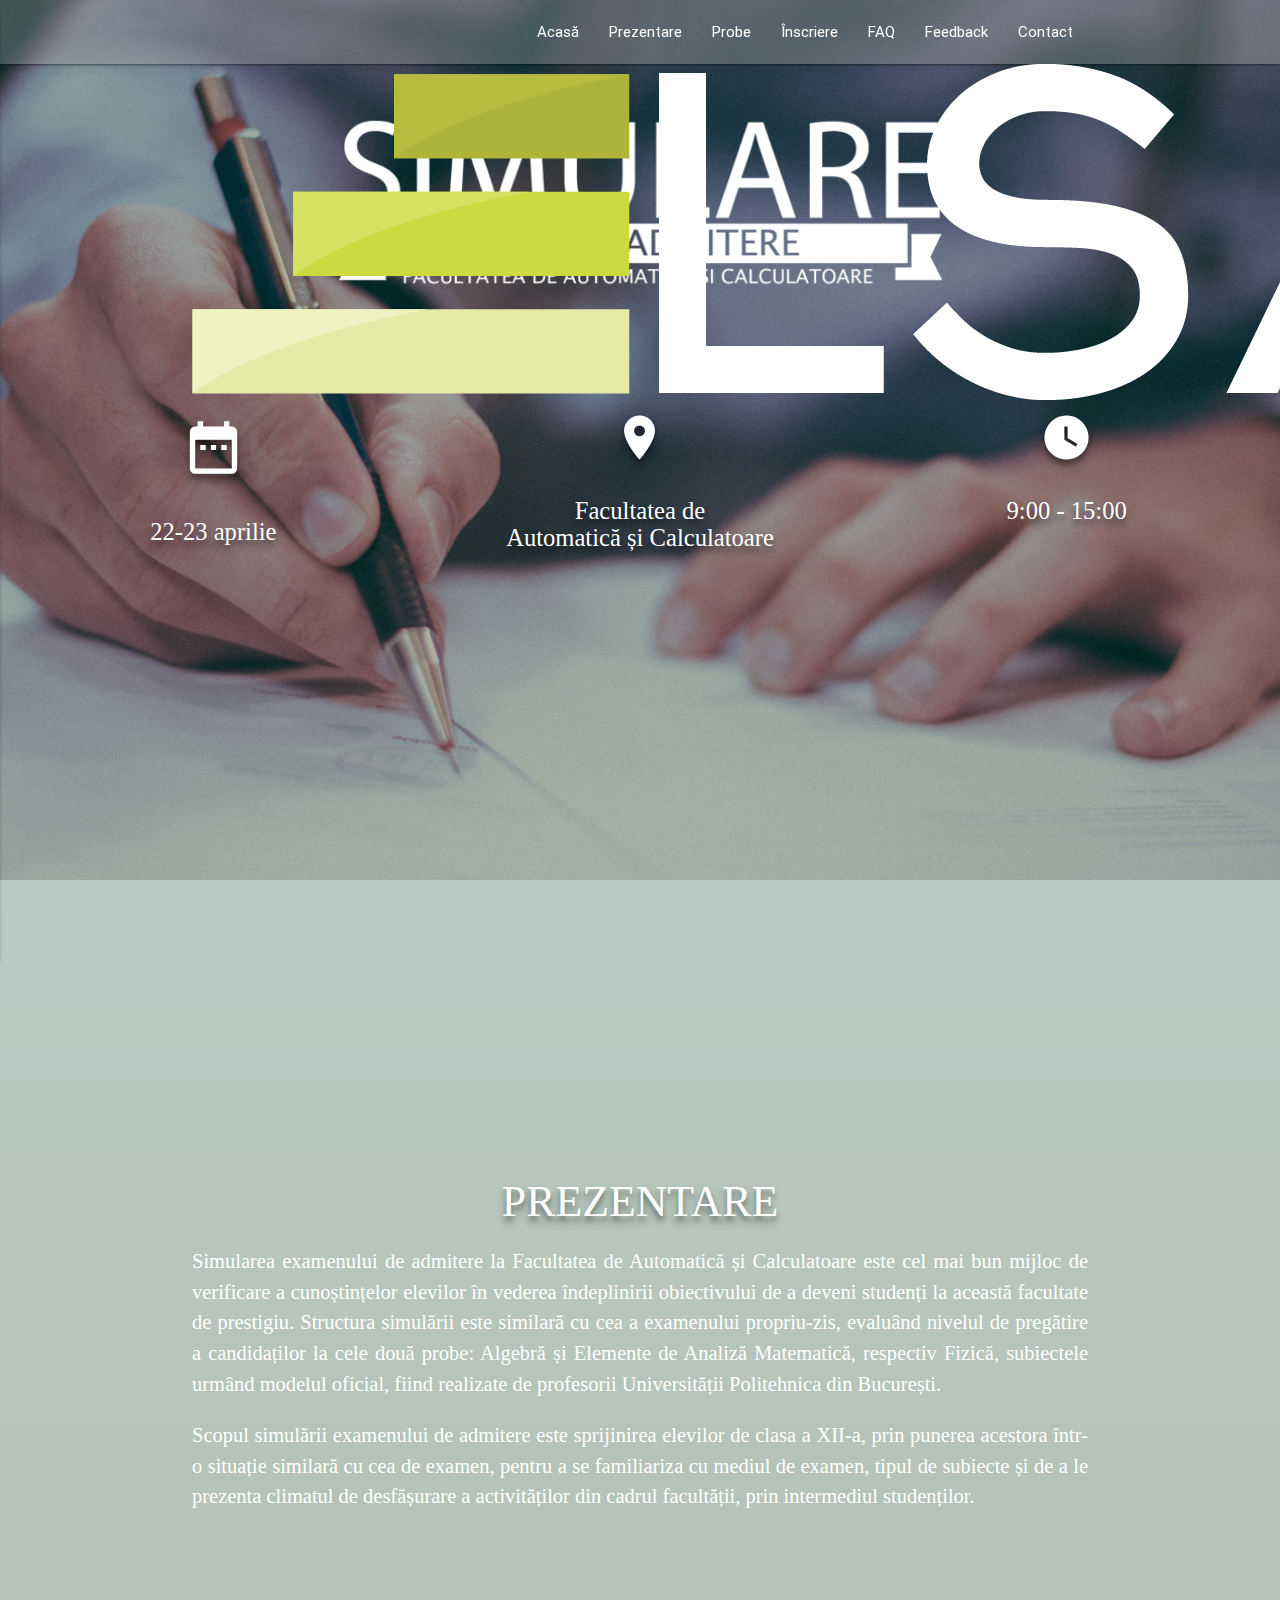
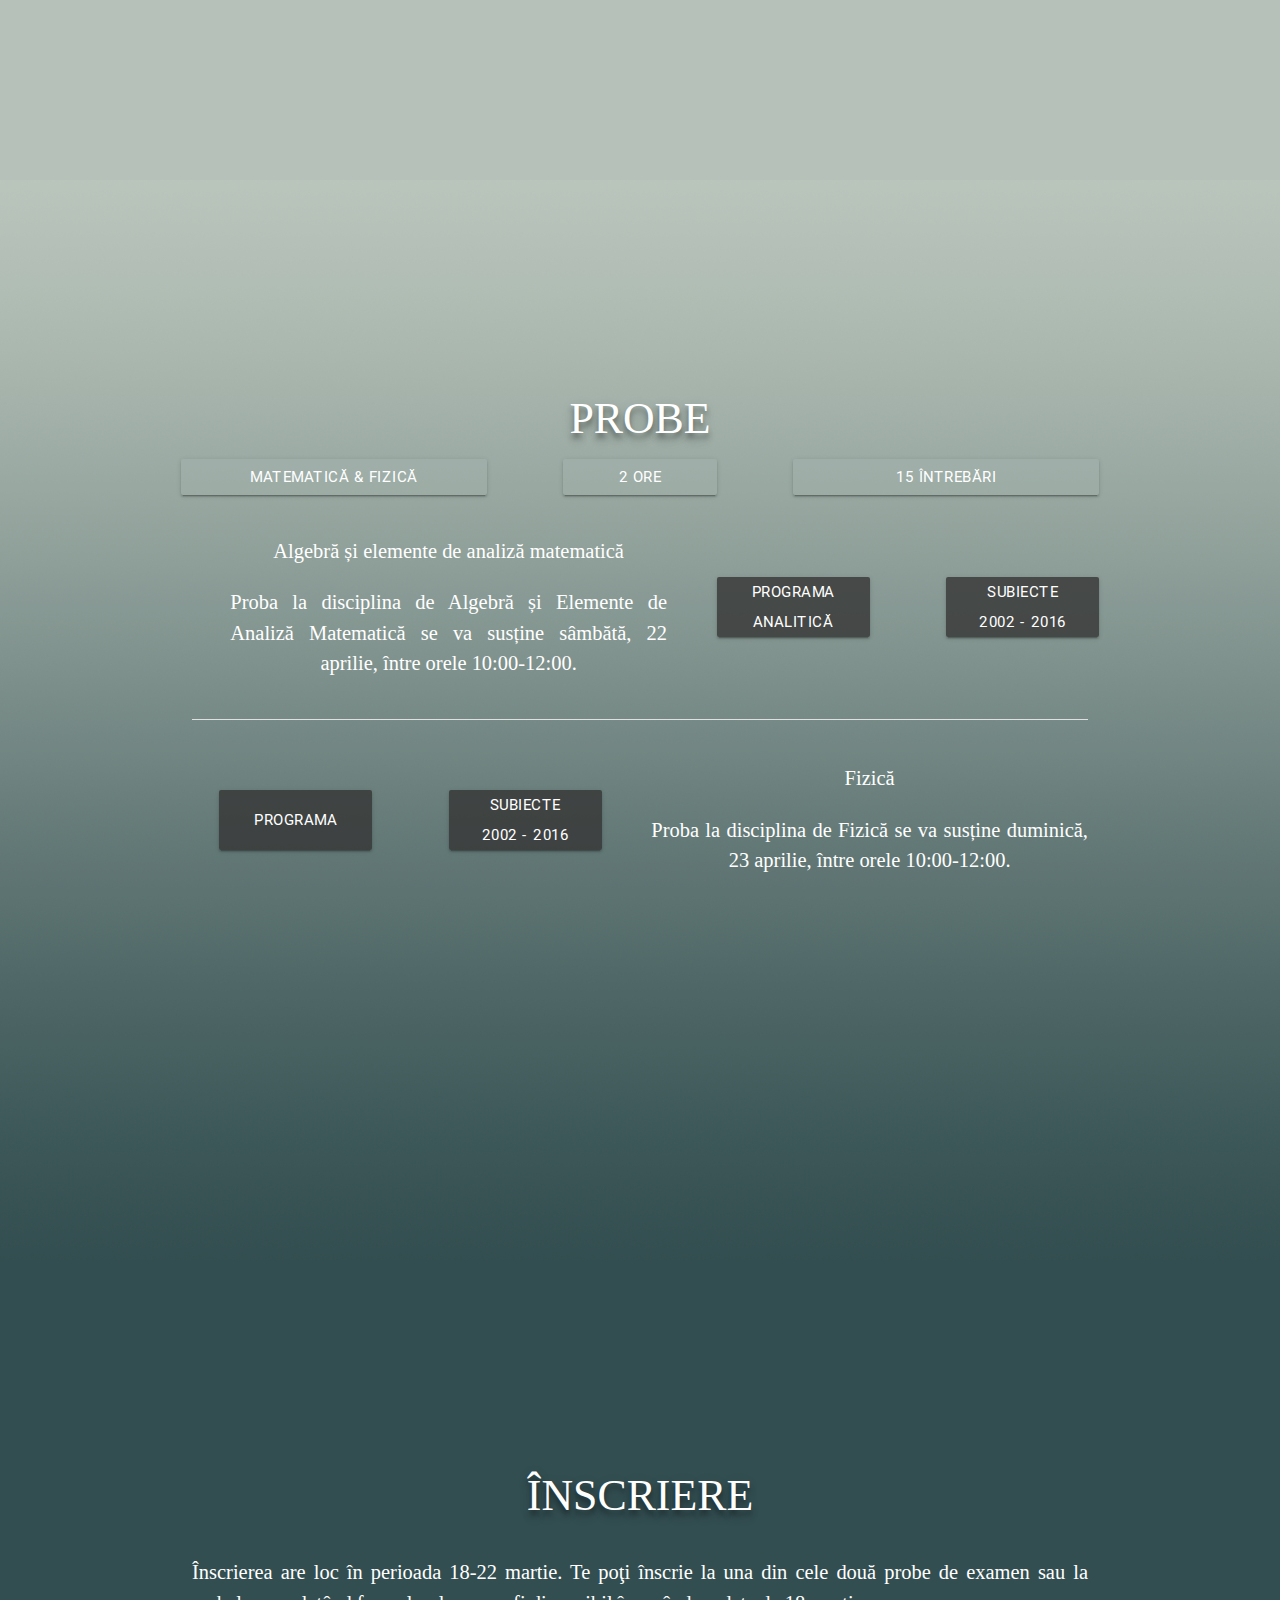
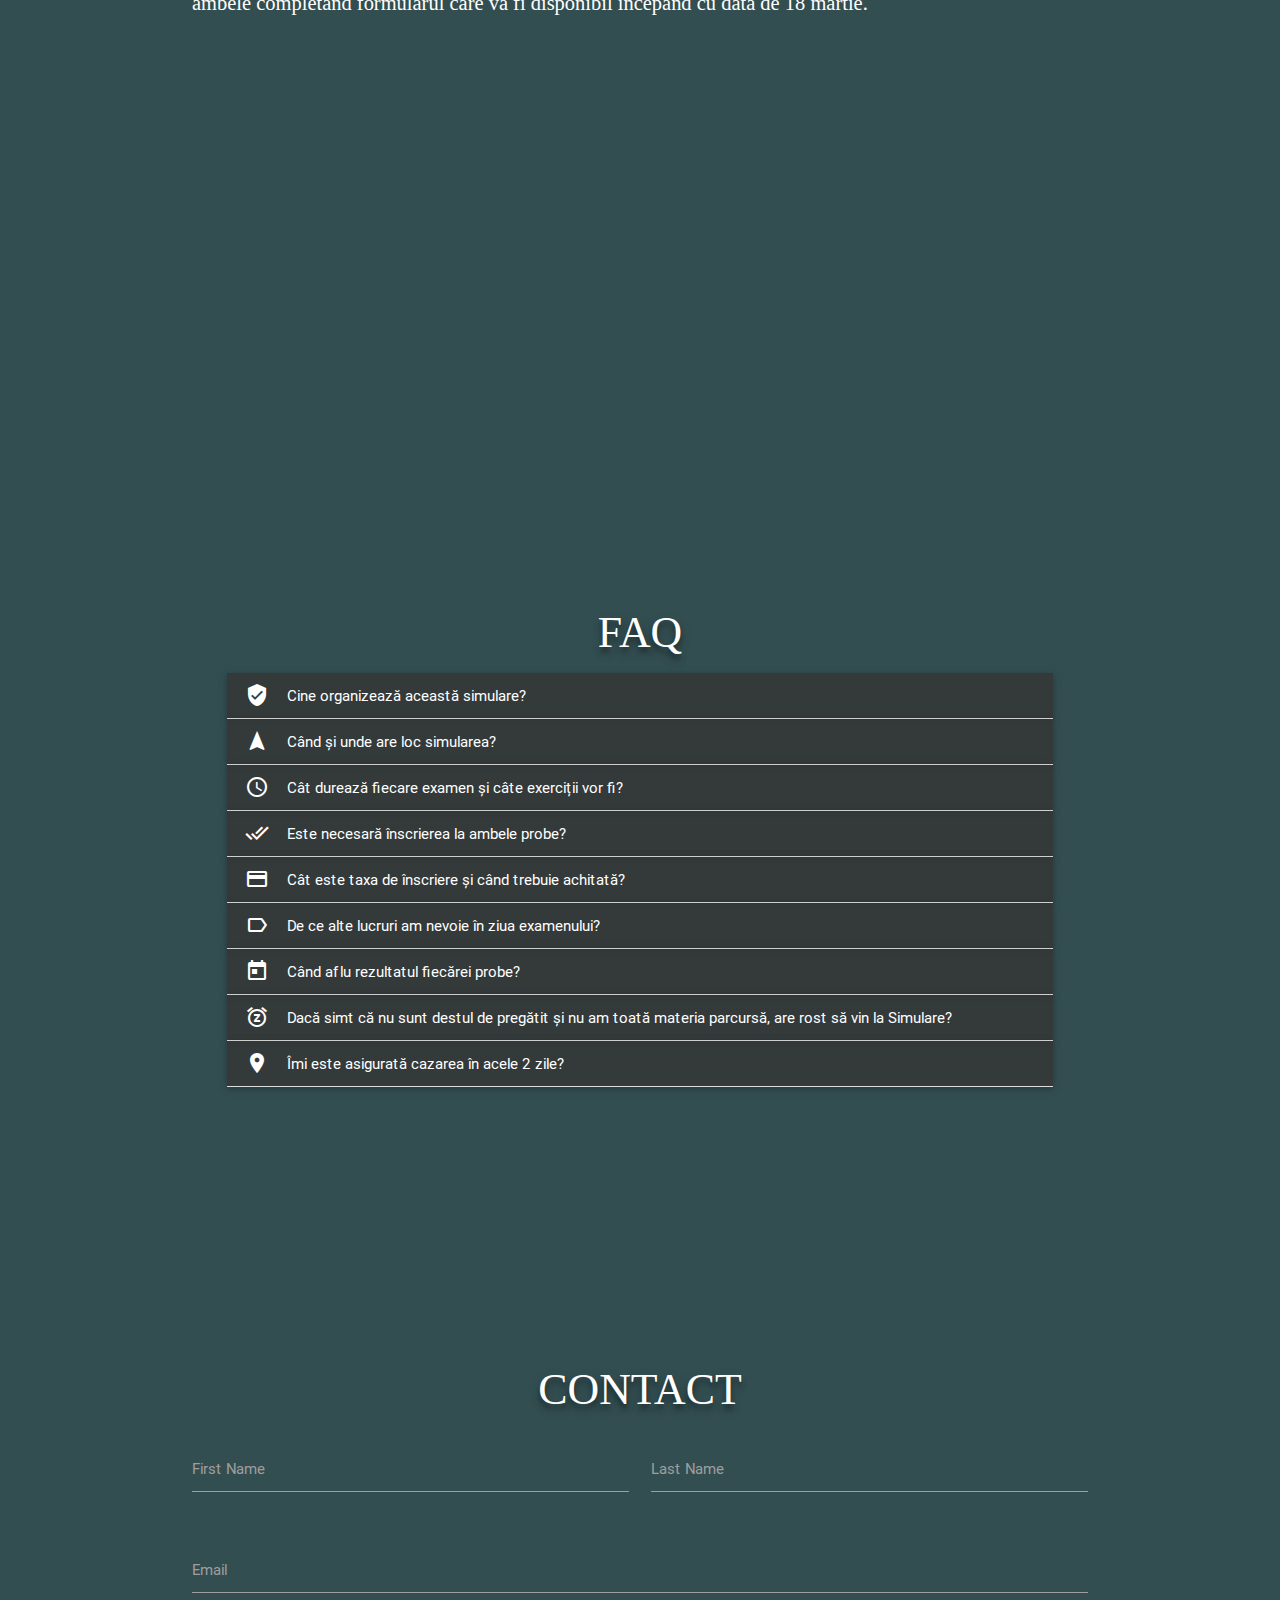
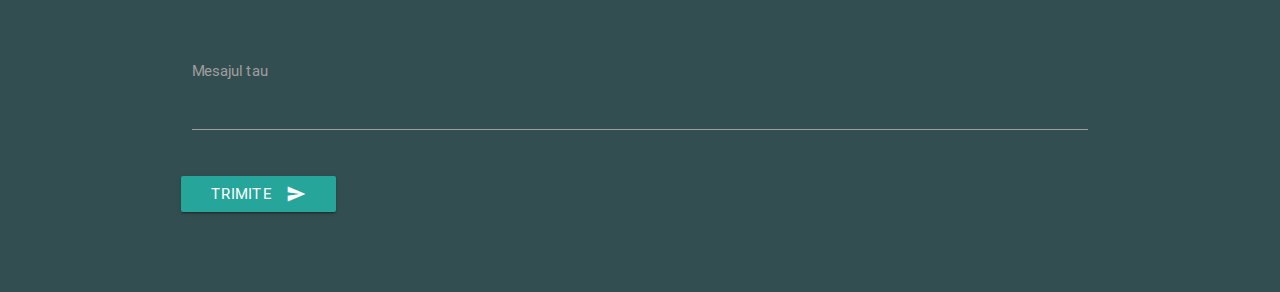
==== index.html @ 3db7c18b "intermediary commit" ====
<!DOCTYPE html>
<html lang="en">

<head>
    <meta http-equiv="Content-Type" content="text/html; charset=UTF-8" />
    <meta name="viewport" content="width=device-width, initial-scale=1, maximum-scale=1.0" />
    <title>Starter Template - Materialize</title>

    <!-- CSS  -->
    <link href="https://fonts.googleapis.com/icon?family=Material+Icons" rel="stylesheet">
    <link href="css/materialize.css" type="text/css" rel="stylesheet" media="screen,projection" />
    <link href="css/style.css" type="text/css" rel="stylesheet" media="screen,projection" />
</head>

<body>
    <nav id="nav" class="transparent-grey row" role="navigation" style="position: fixed; z-index: 10000">
        <div class="nav-wrapper container">
            <div class="hide-on-small-only"><a id="logo-container" href="#acasa" class="brand-logo"><img src="images/LogoLSAC.png" class="logo-lsac-top"></a></div>
            <div class="left-align hide-on-med-and-up"><a id="logo-container2" href="#acasa" class="brand-logo col offset-s3"><img src="images/LogoLSAC.png" class="logo-lsac-top"></a></div>
            <ul class="right hide-on-med-and-down">
                <li><a href="#acasa">Acasă</a></li>
                <li><a href="#prezentare">Prezentare</a></li>
                <li><a href="#probe">Probe</a></li>
                <li><a href="#inscriere">Înscriere</a></li>
                <li><a href="#faq">FAQ</a></li>
                <li><a href="#feedback">Feedback</a></li>
                <li><a href="#contact">Contact</a></li>
            </ul>

            <ul id="nav-mobile" class="side-nav flow-text">
                <li><a href="#acasa">Acasă</a></li>
                <li><a href="#inscriere">Înscriere</a></li>
                <li><a href="#probe">Probe</a></li>
                <li><a href="#faq">FAQ</a></li>
                <li><a href="#feedback">Feedback</a></li>
                <li><a href="#contact">Contact</a></li>
            </ul>
            <a href="#" data-activates="nav-mobile" class="button-collapse"><i class="material-icons">menu</i></a>
        </div>
    </nav>

    <section class="center full-page top-banner" id="acasa">
        <br>
        <br>
        <div class="row">
            <img class="col s12 offset-m1 m10 offset-l2 l8 responsive-img" src="images/log.png">
        </div>

        <div class="row text-shadow">
            <div class="col s12 m4 l4">
                <div class="icon-block">
                    <h1 class="center white-text"><i class="material-icons">date_range</i></h2>
                    <h5 class="center white-text">22-23 aprilie</h5>
                </div>
            </div>
            <a href="https://www.google.ro/maps/place/Facultatea+de+Automatic%C4%83+%C8%99i+Calculatoare/@44.4357327,26.0455634,17z/data=!3m1!4b1!4m5!3m4!1s0x40b201ebafcdf7a3:0xeafb513bd76c5277!8m2!3d44.4357327!4d26.0477521?hl=ro">
                <div class="col s12 m4 l4">
                    <div class="icon-block">
                        <h2 class="center white-text"><i class="material-icons">location_on</i></h2>
                        <h5 class="center white-text">Facultatea de <br>Automatică și Calculatoare</h5>
                    </div>
                </div>
            </a>

            <div class="col s12 m4 l4">
                <div class="icon-block">
                    <h2 class="center white-text"><i class="material-icons">watch_later</i></h2>
                    <h5 class="center white-text">9:00 - 15:00</h5>
                </div>
            </div>
        </div>
    </section>

    <section class="section background-descriere full-page valign-wrapper">
        <div class="container valign-wrapper" id="prezentare">

        </div>
    </section>

    <div class="background-gradient">
        <section class="container full-page valign-wrapper" id="probe">

        </section>

        <section class="container full-page valign-wrapper" id="inscriere">

        </section>

        <section class="container full-page valign-wrapper row" id="faq">

        </section>

        <section class="container" id="feedback">

        </section>

        <section class="container" id="contact">

        </section>
    </div>


    <!--<footer class="page-footer orange">
        <div class="container">
            <div class="row">
                <div class="col l6 s12">
                    <h5 class="white-text">Company Bio</h5>
                    <p class="grey-text text-lighten-4">We are a team of college students working on this project like it's our full time job. Any amount would help support and continue development on this project and is greatly appreciated.</p>
                </div>
                <div class="col l3 s12">
                    <h5 class="white-text">Settings</h5>
                    <ul>
                        <li><a class="white-text" href="#!">Link 1</a></li>
                        <li><a class="white-text" href="#!">Link 2</a></li>
                        <li><a class="white-text" href="#!">Link 3</a></li>
                        <li><a class="white-text" href="#!">Link 4</a></li>
                    </ul>
                </div>
                <div class="col l3 s12">
                    <h5 class="white-text">Connect</h5>
                    <ul>
                        <li><a class="white-text" href="#!">Link 1</a></li>
                        <li><a class="white-text" href="#!">Link 2</a></li>
                        <li><a class="white-text" href="#!">Link 3</a></li>
                        <li><a class="white-text" href="#!">Link 4</a></li>
                    </ul>
                </div>
            </div>
        </div>
        <div class="footer-copyright">
            <div class="container">
                Made by <a class="orange-text text-lighten-3" href="http://materializecss.com">Materialize</a>
            </div>
        </div>
    </footer>-->


        <!--  Scripts-->
        <script src="https://code.jquery.com/jquery-2.1.1.min.js"></script>
        <script src="js/materialize.js"></script>
        <script src="js/init.js"></script>

</body>
</html>
---- css/style.css ----
/* Custom Stylesheet */
/**
 * Use this file to override Materialize files so you can update
 * the core Materialize files in the future
 *
 * Made By MaterializeCSS.com
 */

.background-descriere {
    background: url(../images/bg-deschis.png) 50% 100% repeat-x, url(../images/bg-deschis-top.png) 50% repeat;
    margin-top:-20px;
}

.background-gradient {
    background: url(../images/bg-gradient.png) repeat-x, url(../images/bg-inchis.png) repeat;
}


.icon-block {
  padding: 0 15px;
}
.icon-block .material-icons {
	font-size: inherit;
}
.top-banner {
    background:url('../images/background.png') 50% 50%;
    background-size: cover;
    font-family: Raleway;
}
.transparent-grey {
    background-color: rgba(160, 160, 160, 0.4);
}
.transparent-grey a {

}
.transparent-grey a img {
    content: url('../images/LogoLSAC - alb.png')
}


.white-black-text {
    background-color: rgba(52,52,52,0.8);
    color: #FFFFFF;
}
.white-black-text a{
    color: #FFFFFF;
}
.white-black-text a img {
    content: url('../images/LogoLSAC - alb.png')
}

.logo-lsac-top {
    height: 35px;
    margin-top:2vh;
    width:auto;
}

.raleway-text {
    text-align: justify;
    font-family: Raleway;
}

.text-normal {
    font-size: 16px;
}

.text-shadow {
    text-shadow: 0 8px 10px rgba(0, 0, 0, 0.14), 0 3px 14px rgba(0, 0, 0, 0.12), 0 5px 5px rgba(0, 0, 0, 0.3);
}

.probe {
    background-color: rgba(175, 188, 182, 0.22);
}

.probe:hover {
    background-color: rgba(175, 188, 182, 0.22);
}

.full-page {
    min-height: 100vh;
}

.center-justified {
    text-align: justify;
    -moz-text-align-last: center;
    text-align-last: center;
}

.title {
    text-align:center !important;
    margin-top: 50px;
}

.side-nav {
    color:black !important;
    padding-top:20px;
}
.side-nav a{
    color:black !important;
    margin-left:20px;
}

#nav {
    transition:all .2s;
}
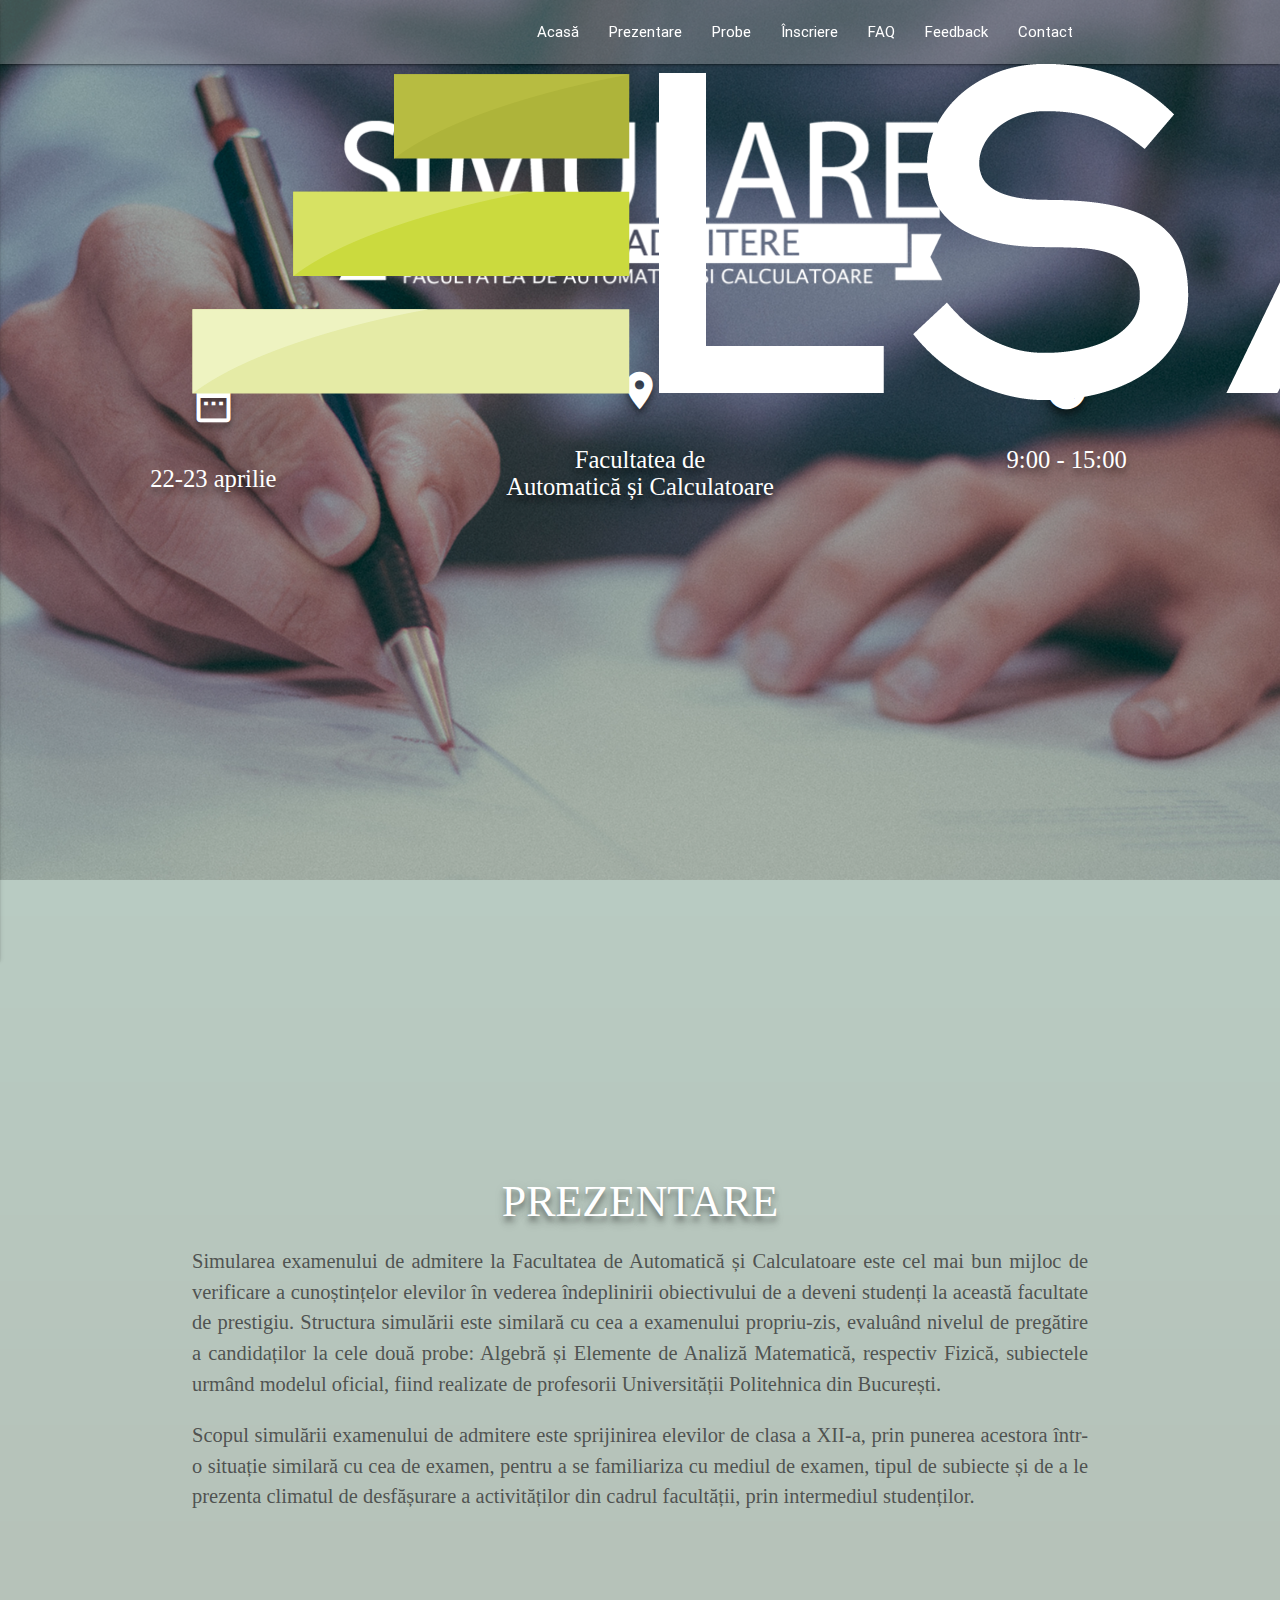
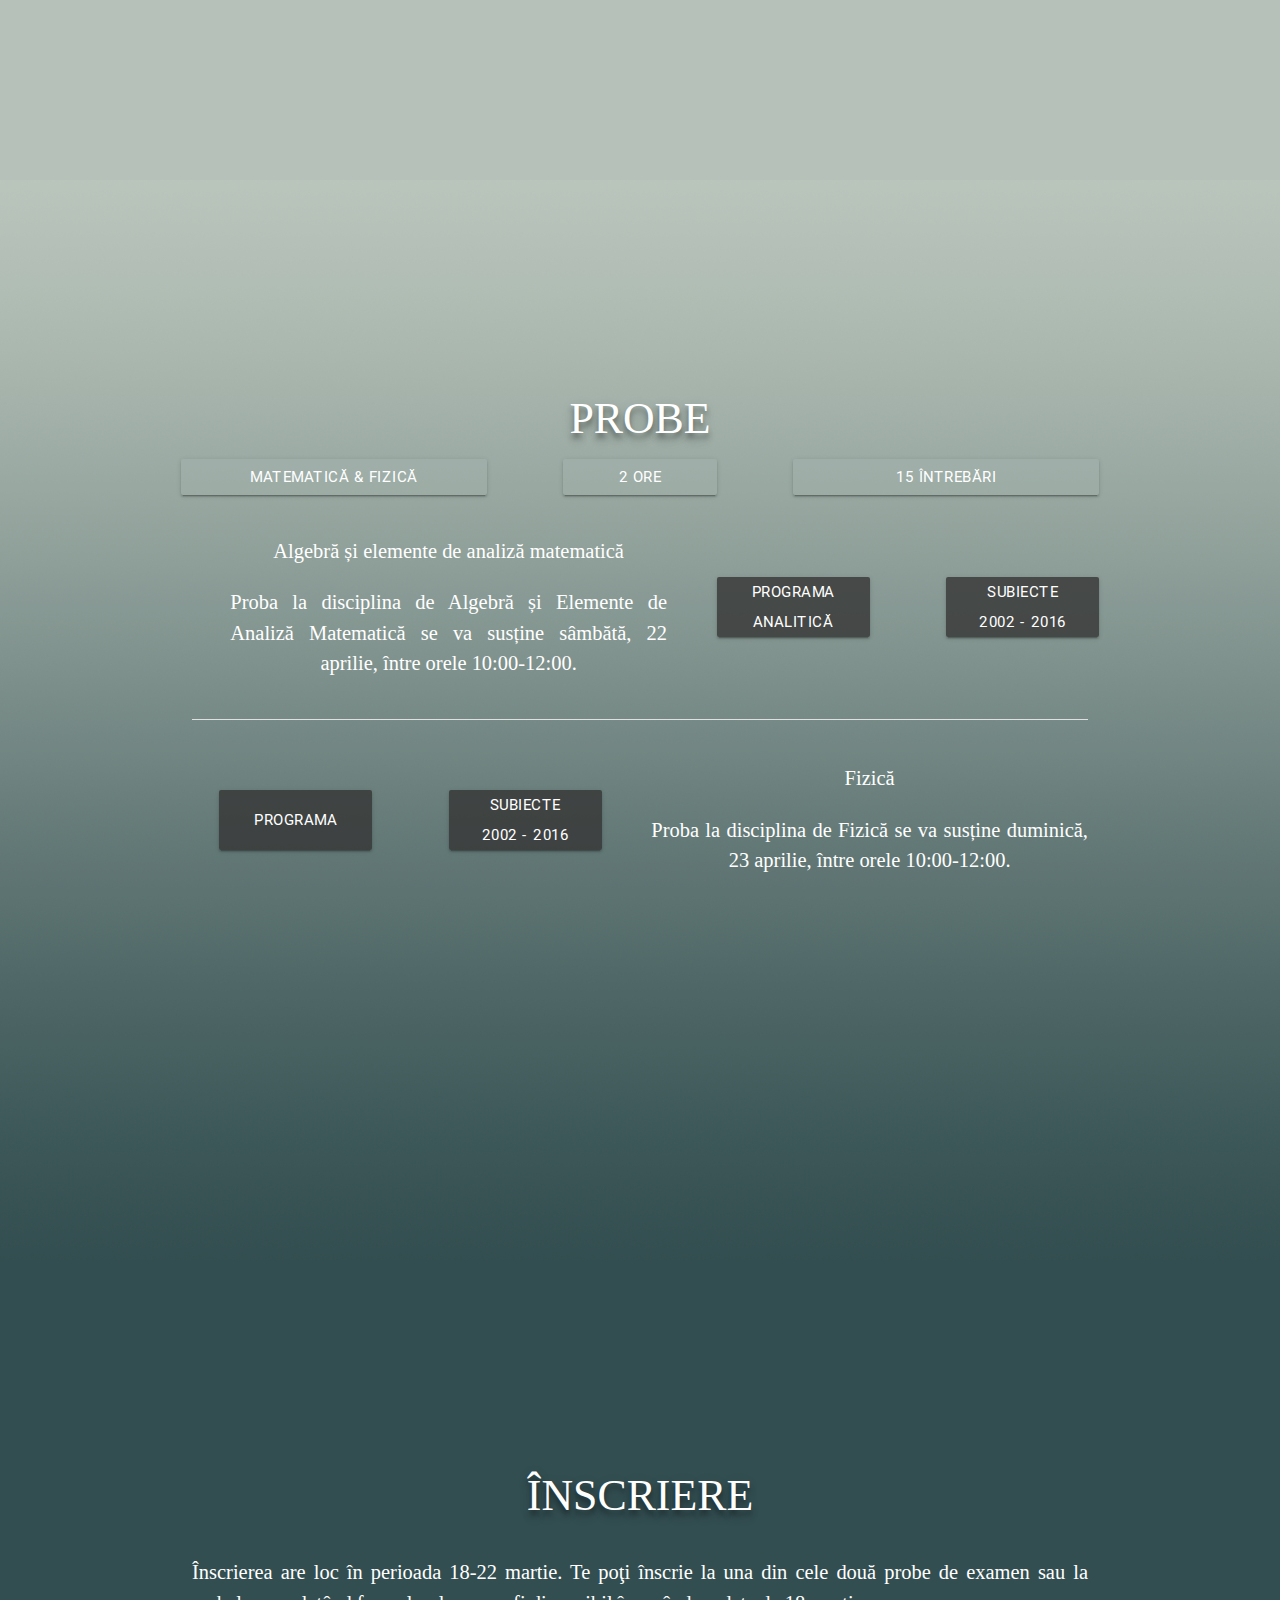
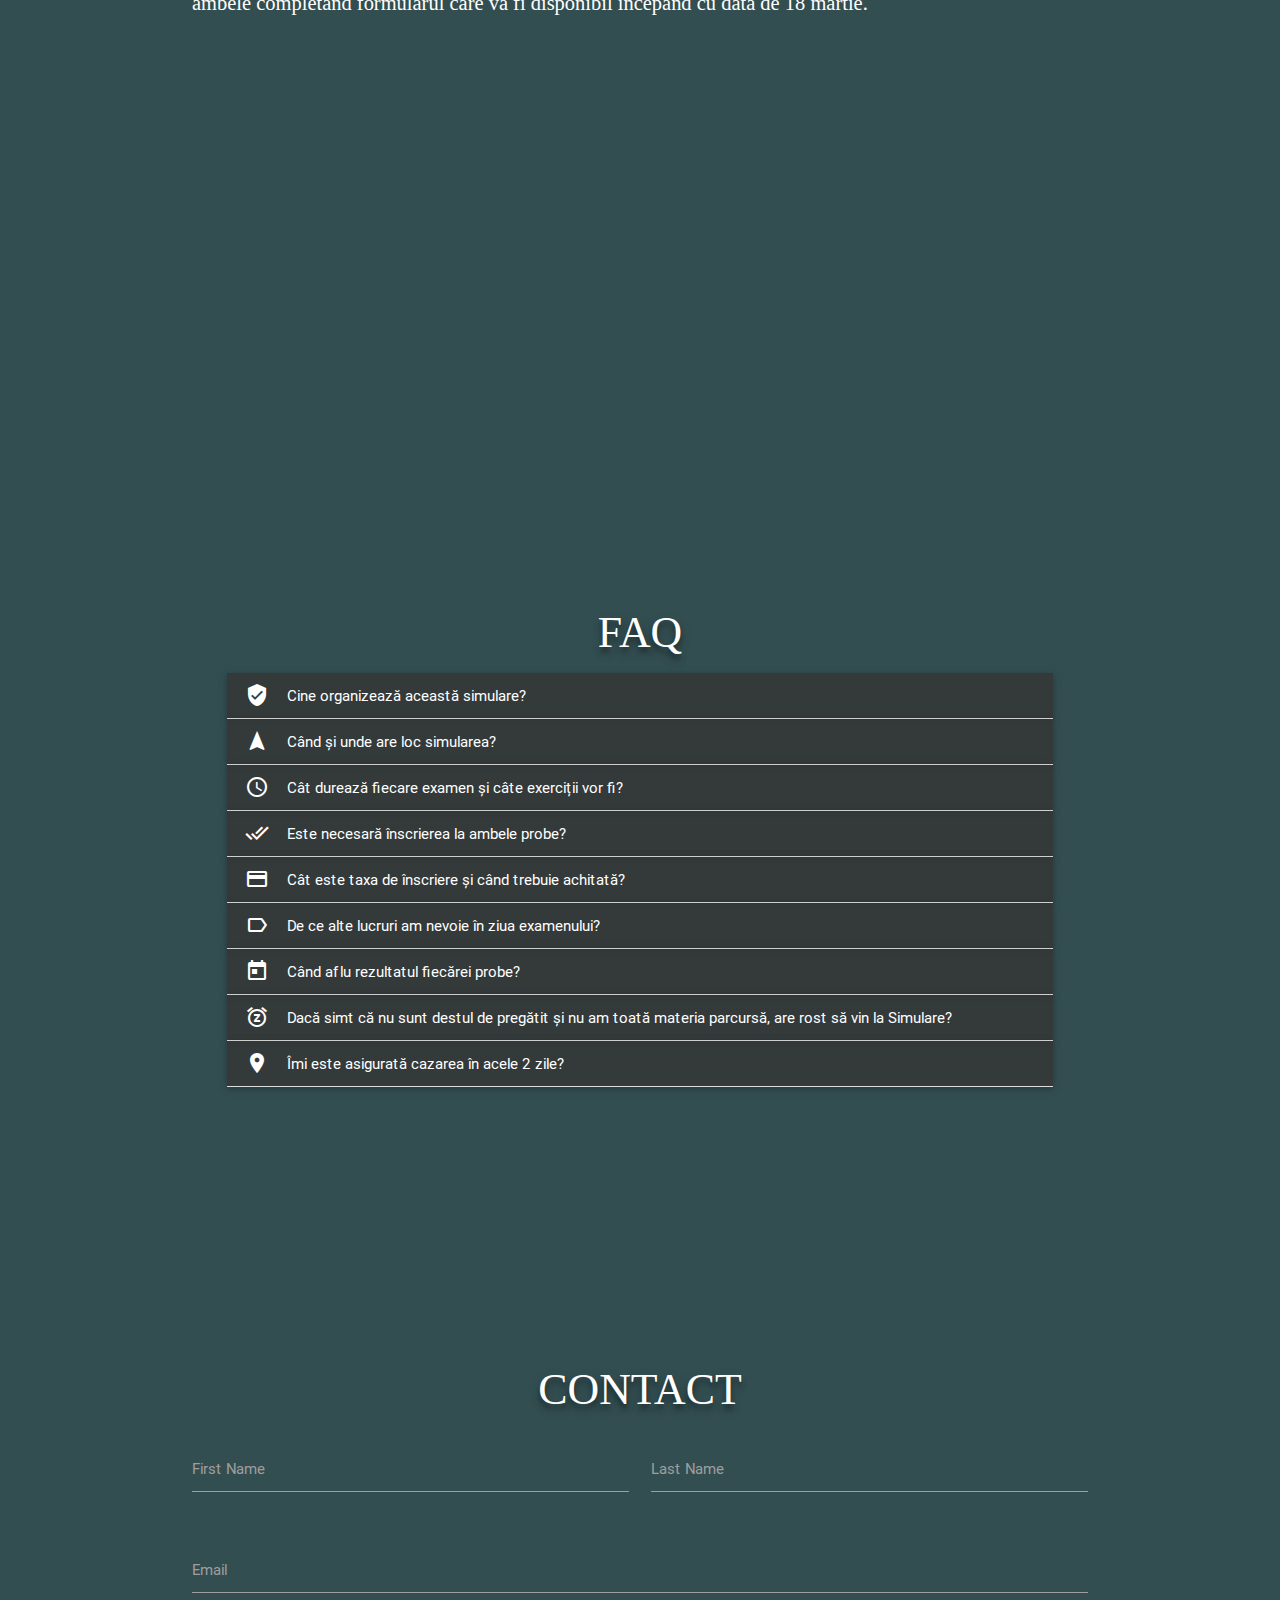
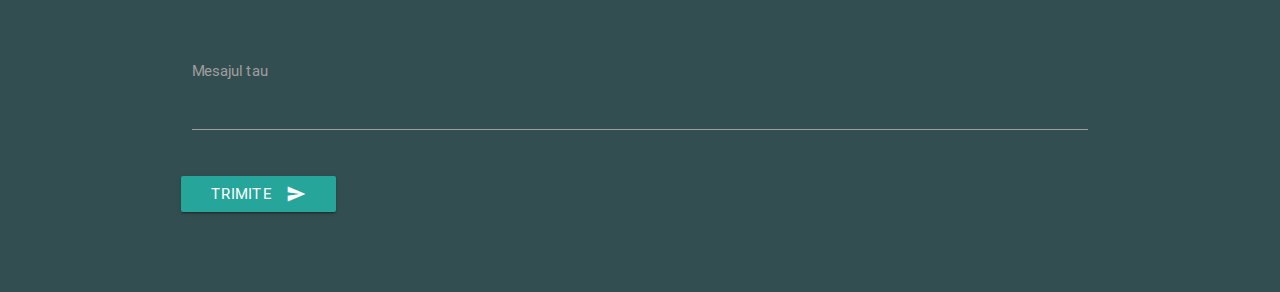
==== commit 280fce98: "hide long presentation text" ====
--- a/index.html
+++ b/index.html
@@ -29,8 +29,9 @@
 
             <ul id="nav-mobile" class="side-nav flow-text">
                 <li><a href="#acasa">Acasă</a></li>
+                <li><a href="#prezentare">Prezentare</a></li>
+                <li><a href="#probe">Probe</a></li>
                 <li><a href="#inscriere">Înscriere</a></li>
-                <li><a href="#probe">Probe</a></li>
                 <li><a href="#faq">FAQ</a></li>
                 <li><a href="#feedback">Feedback</a></li>
                 <li><a href="#contact">Contact</a></li>
@@ -72,7 +73,7 @@
     </section>
 
     <section class="section background-descriere full-page valign-wrapper">
-        <div class="container valign-wrapper" id="prezentare">
+        <div class="container valign" id="prezentare">
 
         </div>
     </section>
--- a/css/style.css
+++ b/css/style.css
@@ -18,9 +18,11 @@
 
 .icon-block {
   padding: 0 15px;
+  margin-bottom:5vh;
+  margin-top:-5vh;
 }
 .icon-block .material-icons {
-	font-size: inherit;
+	font-size: 5vh;
 }
 .top-banner {
     background:url('../images/background.png') 50% 50%;
@@ -36,7 +38,9 @@
 .transparent-grey a img {
     content: url('../images/LogoLSAC - alb.png')
 }
-
+.dark-text {
+    color: rgba(52,52,52,0.8);
+}
 
 .white-black-text {
     background-color: rgba(52,52,52,0.8);
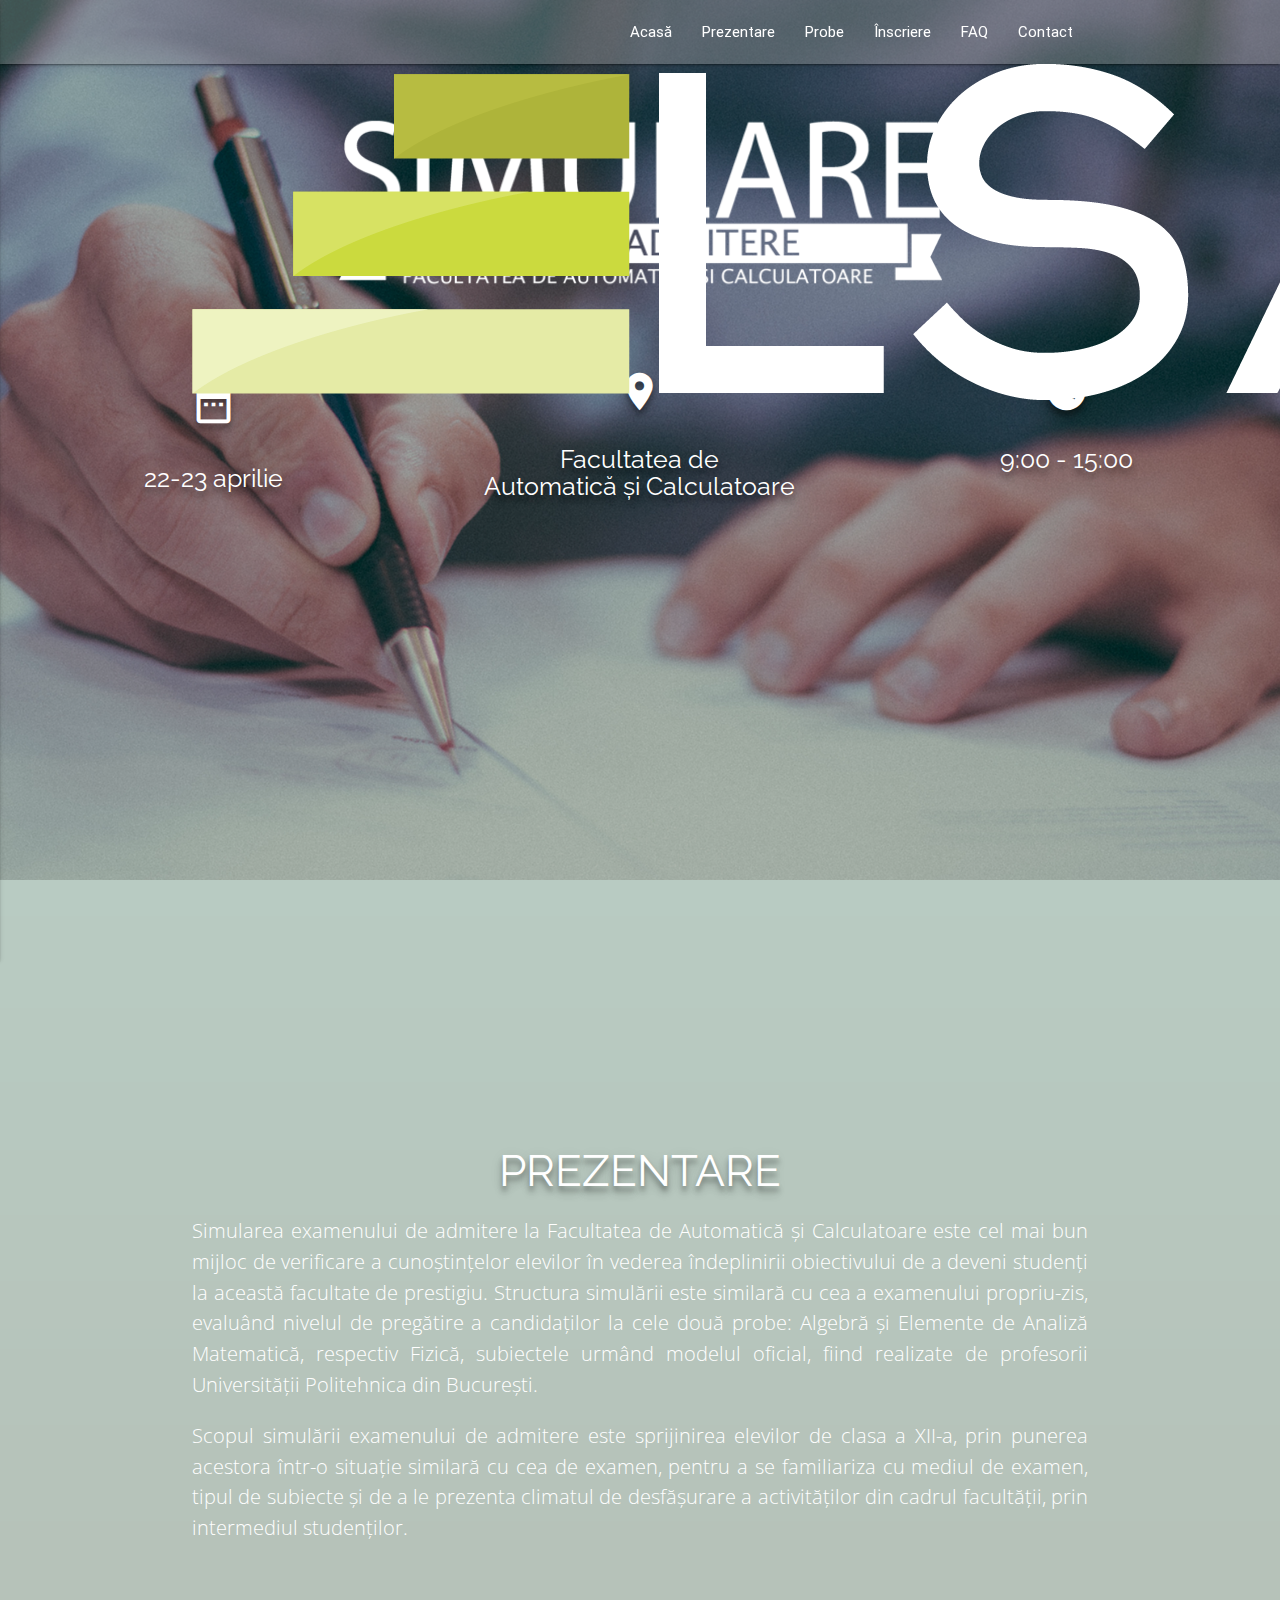
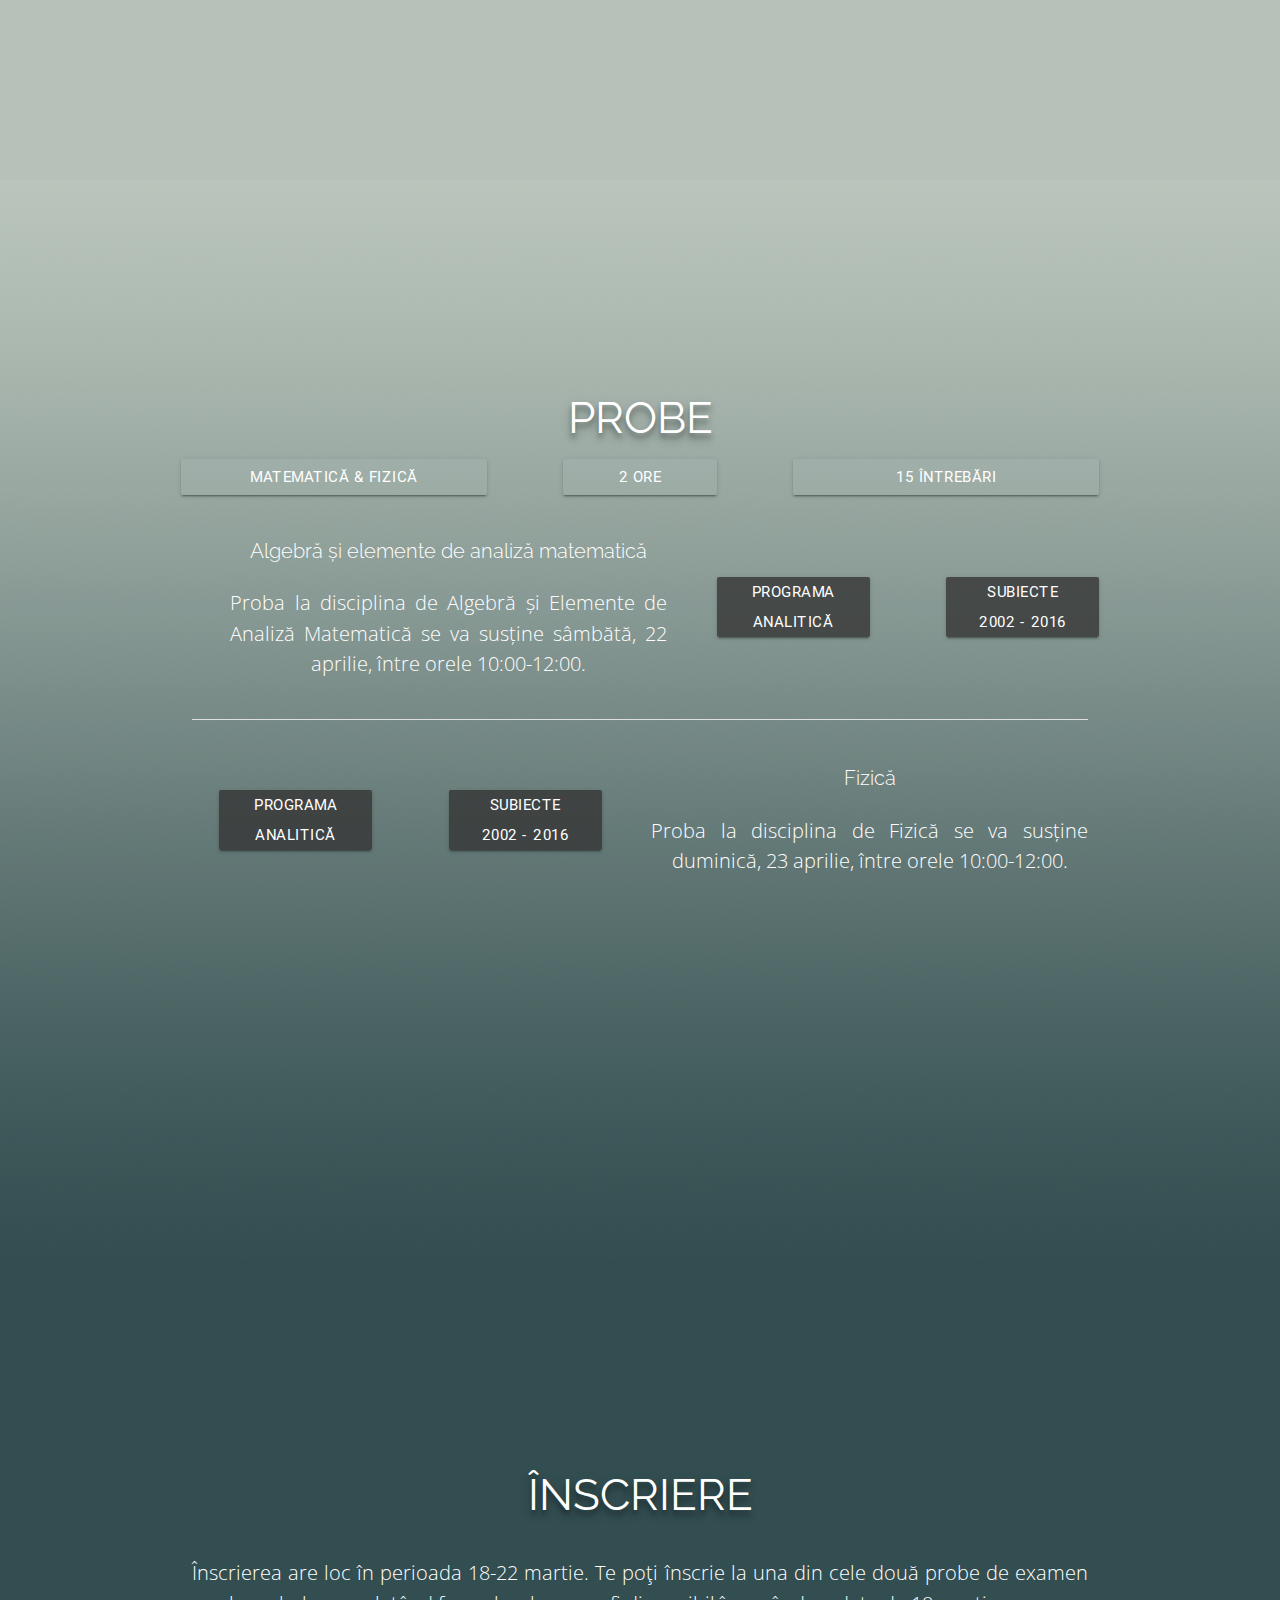
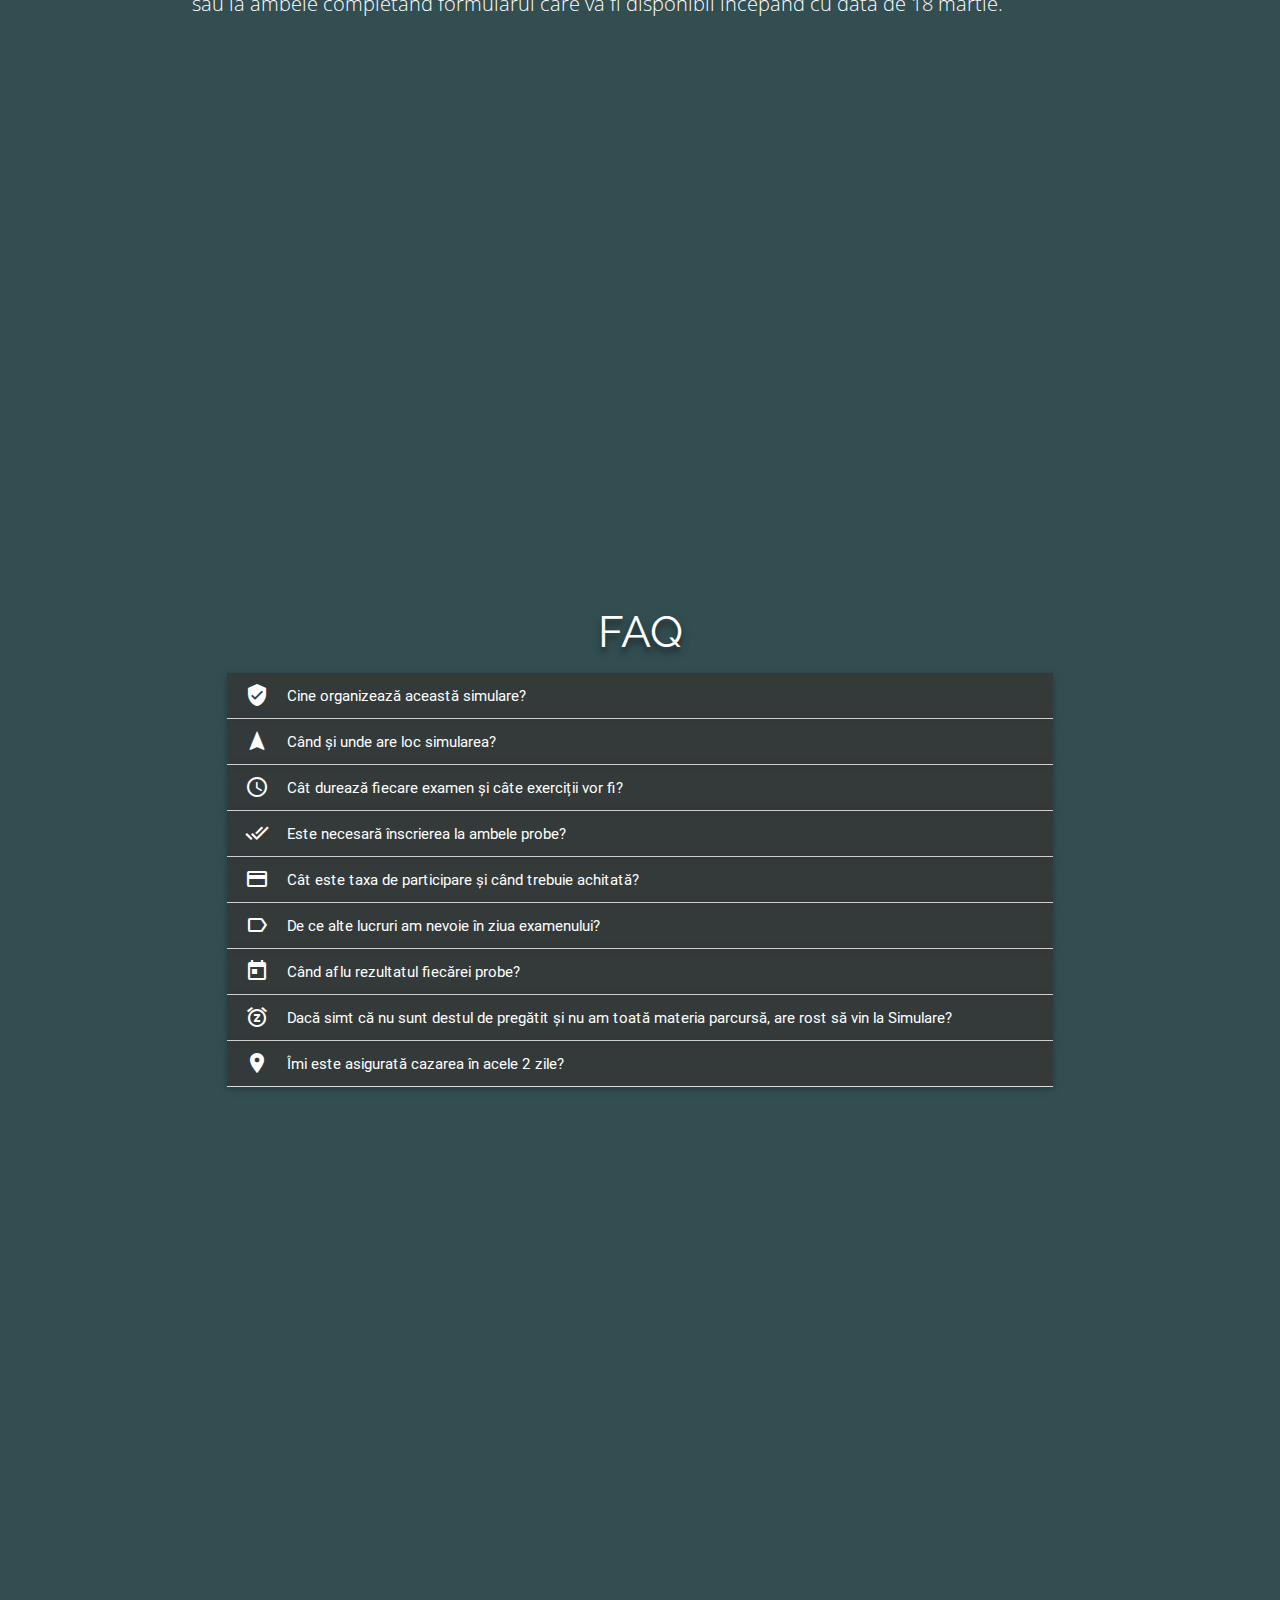
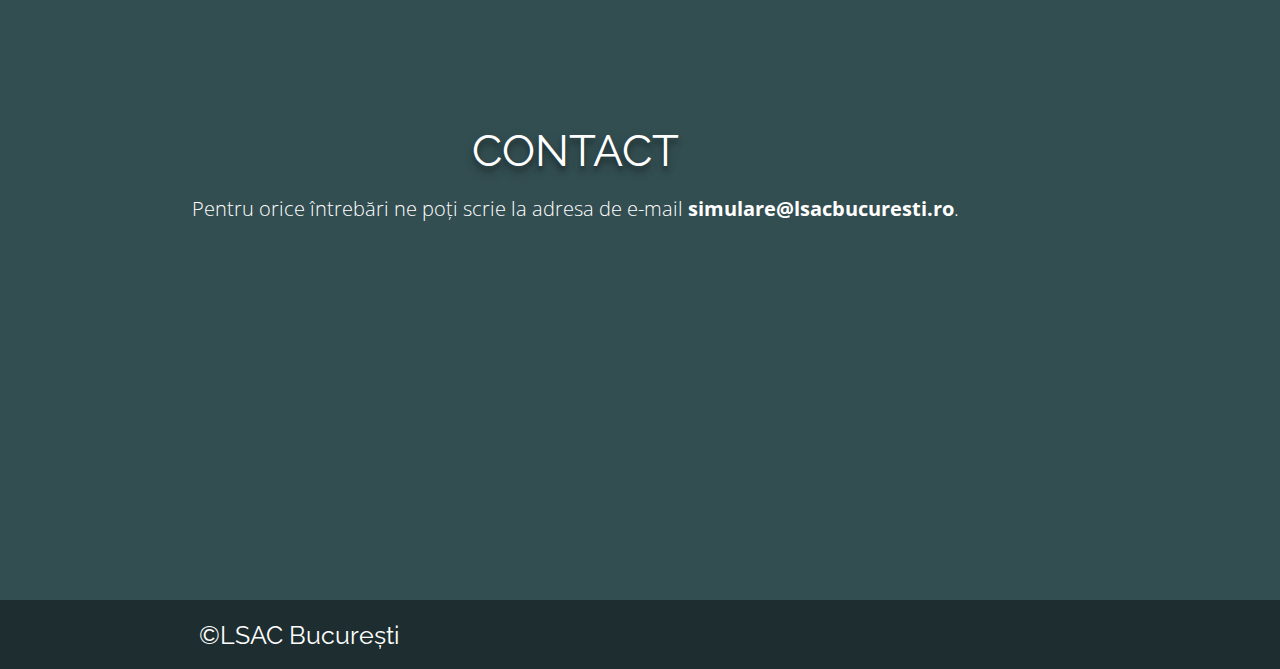
==== commit dacf2fa6: "prima versiune uploadata" ====
--- a/index.html
+++ b/index.html
@@ -23,17 +23,17 @@
                 <li><a href="#probe">Probe</a></li>
                 <li><a href="#inscriere">Înscriere</a></li>
                 <li><a href="#faq">FAQ</a></li>
-                <li><a href="#feedback">Feedback</a></li>
+                <!--<li><a href="#feedback">Feedback</a></li>-->
                 <li><a href="#contact">Contact</a></li>
             </ul>
 
-            <ul id="nav-mobile" class="side-nav flow-text">
+            <ul id="nav-mobile" class="white-black-text side-nav flow-text">
                 <li><a href="#acasa">Acasă</a></li>
                 <li><a href="#prezentare">Prezentare</a></li>
                 <li><a href="#probe">Probe</a></li>
                 <li><a href="#inscriere">Înscriere</a></li>
                 <li><a href="#faq">FAQ</a></li>
-                <li><a href="#feedback">Feedback</a></li>
+                <!--<li><a href="#feedback">Feedback</a></li>-->
                 <li><a href="#contact">Contact</a></li>
             </ul>
             <a href="#" data-activates="nav-mobile" class="button-collapse"><i class="material-icons">menu</i></a>
@@ -72,8 +72,8 @@
         </div>
     </section>
 
-    <section class="section background-descriere full-page valign-wrapper">
-        <div class="container valign" id="prezentare">
+    <section class="section background-descriere full-page valign-wrapper" id="prezentare">
+        <div class="container valign">
 
         </div>
     </section>
@@ -95,45 +95,17 @@
 
         </section>
 
-        <section class="container" id="contact">
+        <section class="container full-page valign-wrapper" id="contact">
 
         </section>
     </div>
 
 
-    <!--<footer class="page-footer orange">
-        <div class="container">
-            <div class="row">
-                <div class="col l6 s12">
-                    <h5 class="white-text">Company Bio</h5>
-                    <p class="grey-text text-lighten-4">We are a team of college students working on this project like it's our full time job. Any amount would help support and continue development on this project and is greatly appreciated.</p>
-                </div>
-                <div class="col l3 s12">
-                    <h5 class="white-text">Settings</h5>
-                    <ul>
-                        <li><a class="white-text" href="#!">Link 1</a></li>
-                        <li><a class="white-text" href="#!">Link 2</a></li>
-                        <li><a class="white-text" href="#!">Link 3</a></li>
-                        <li><a class="white-text" href="#!">Link 4</a></li>
-                    </ul>
-                </div>
-                <div class="col l3 s12">
-                    <h5 class="white-text">Connect</h5>
-                    <ul>
-                        <li><a class="white-text" href="#!">Link 1</a></li>
-                        <li><a class="white-text" href="#!">Link 2</a></li>
-                        <li><a class="white-text" href="#!">Link 3</a></li>
-                        <li><a class="white-text" href="#!">Link 4</a></li>
-                    </ul>
-                </div>
-            </div>
+    <footer class="footer">
+        <div class="container white-text raleway-text">
+            <h5>©LSAC București</h5>
         </div>
-        <div class="footer-copyright">
-            <div class="container">
-                Made by <a class="orange-text text-lighten-3" href="http://materializecss.com">Materialize</a>
-            </div>
-        </div>
-    </footer>-->
+    </footer>
 
 
         <!--  Scripts-->
--- a/css/style.css
+++ b/css/style.css
@@ -6,15 +6,20 @@
  * Made By MaterializeCSS.com
  */
 
+@import url('https://fonts.googleapis.com/css?family=Open+Sans:400,600|Raleway:300,400,500');
+
 .background-descriere {
     background: url(../images/bg-deschis.png) 50% 100% repeat-x, url(../images/bg-deschis-top.png) 50% repeat;
     margin-top:-20px;
 }
 
 .background-gradient {
-    background: url(../images/bg-gradient.png) repeat-x, url(../images/bg-inchis.png) repeat;
+    background: url(../images/bg-gradient.png) repeat-x, url(../images/bg-inchis.png) repeat, url(../images/triunghi.png) 0% 0% repeat;
 }
 
+body {
+    background: url(../images/bg-inchis.png) 50% 50%;
+}
 
 .icon-block {
   padding: 0 15px;
@@ -44,12 +49,12 @@
 
 .white-black-text {
     background-color: rgba(52,52,52,0.8);
-    color: #FFFFFF;
+    color: #FFFFFF !important;
 }
 .white-black-text a{
-    color: #FFFFFF;
+    color: #FFFFFF !important;
 }
-.white-black-text a img {
+.white-black-text a>img {
     content: url('../images/LogoLSAC - alb.png')
 }
 
@@ -61,9 +66,12 @@
 
 .raleway-text {
     text-align: justify;
-    font-family: Raleway;
+    font-family: 'Raleway', sans-serif;
 }
-
+.open-sans-text {
+    text-align: justify;
+    font-family: 'Open Sans', sans-serif;
+}
 .text-normal {
     font-size: 16px;
 }
@@ -96,14 +104,33 @@
 }
 
 .side-nav {
-    color:black !important;
+    color:white !important;
     padding-top:20px;
 }
 .side-nav a{
-    color:black !important;
+    color:white !important;
     margin-left:20px;
 }
+
 
 #nav {
     transition:all .2s;
 }
+
+.footer {
+    position:relative;
+    padding:10px;
+    color:white;
+}
+
+.footer::before {
+  content: "";
+  position:absolute;
+  top:0;
+  left:0;
+  width: 100%;
+  height: 100%;
+  opacity: .4;
+  z-index: -1;
+  background: black;
+}
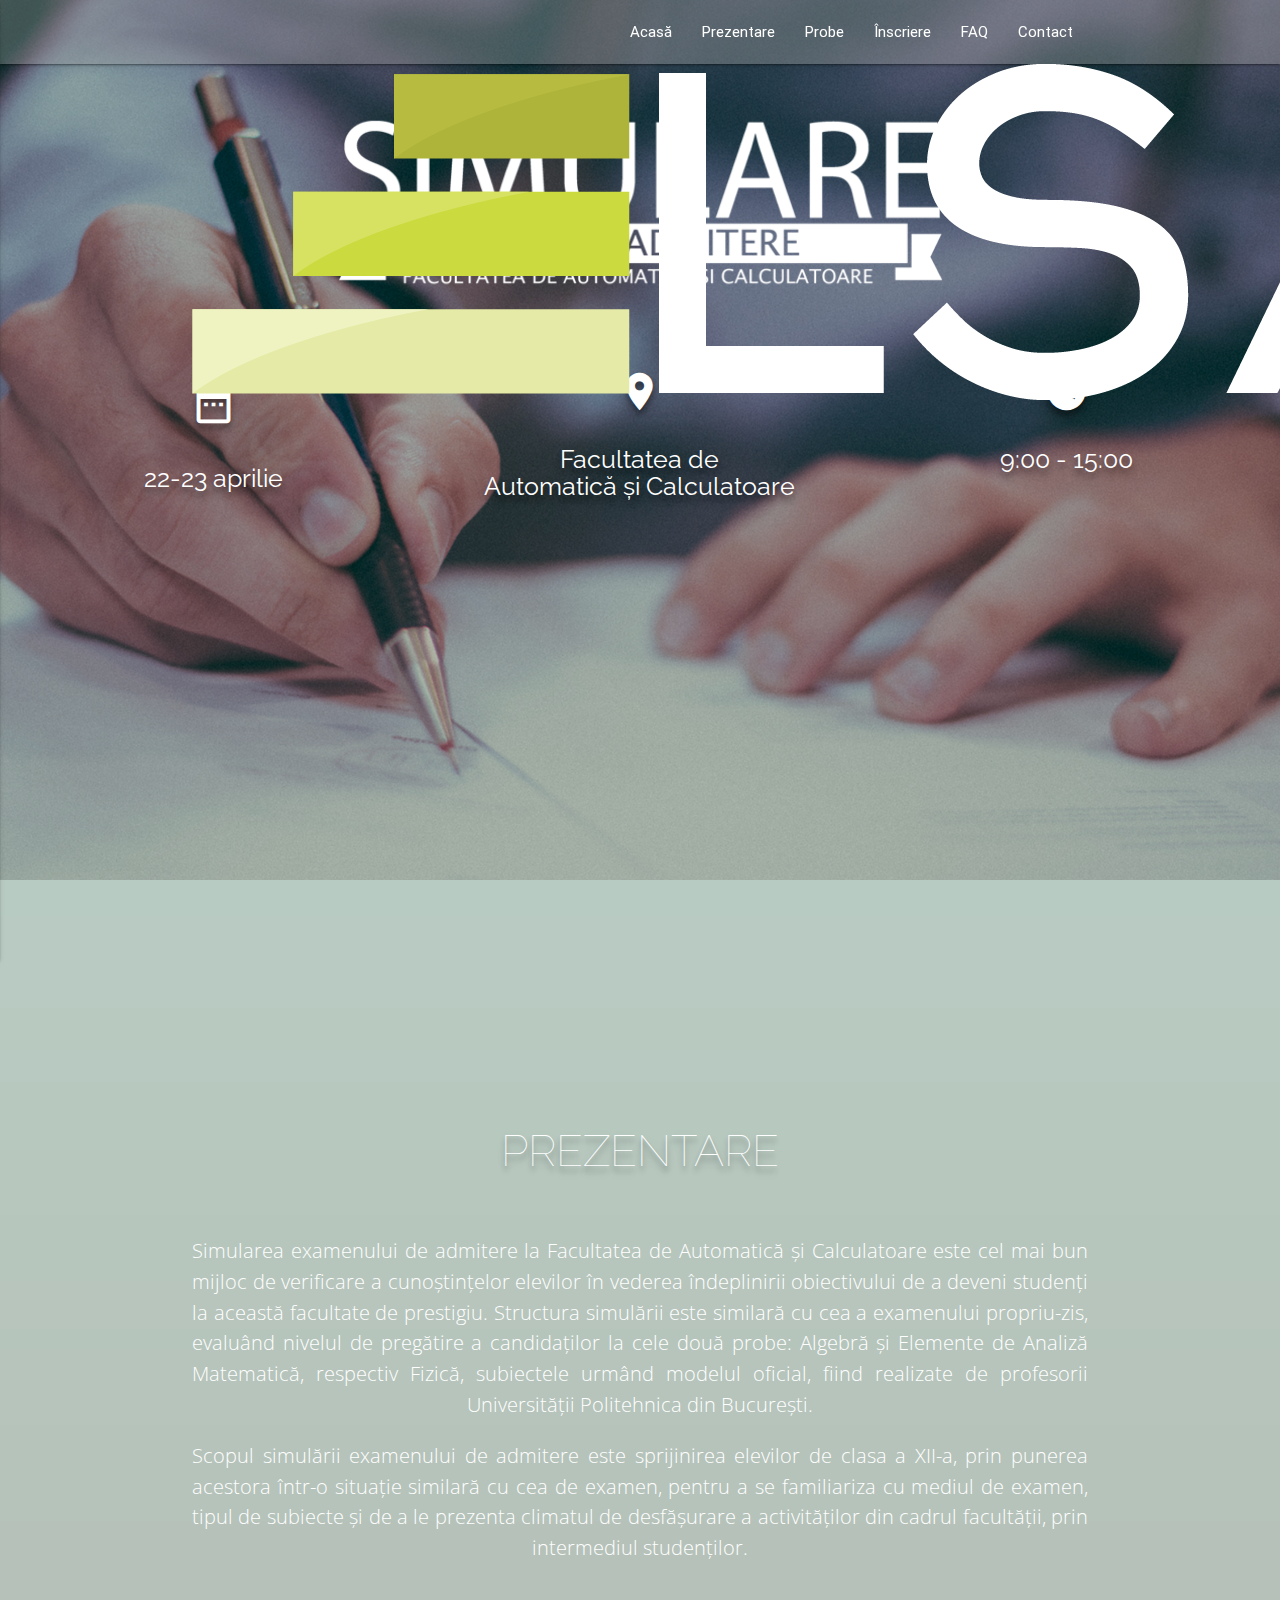
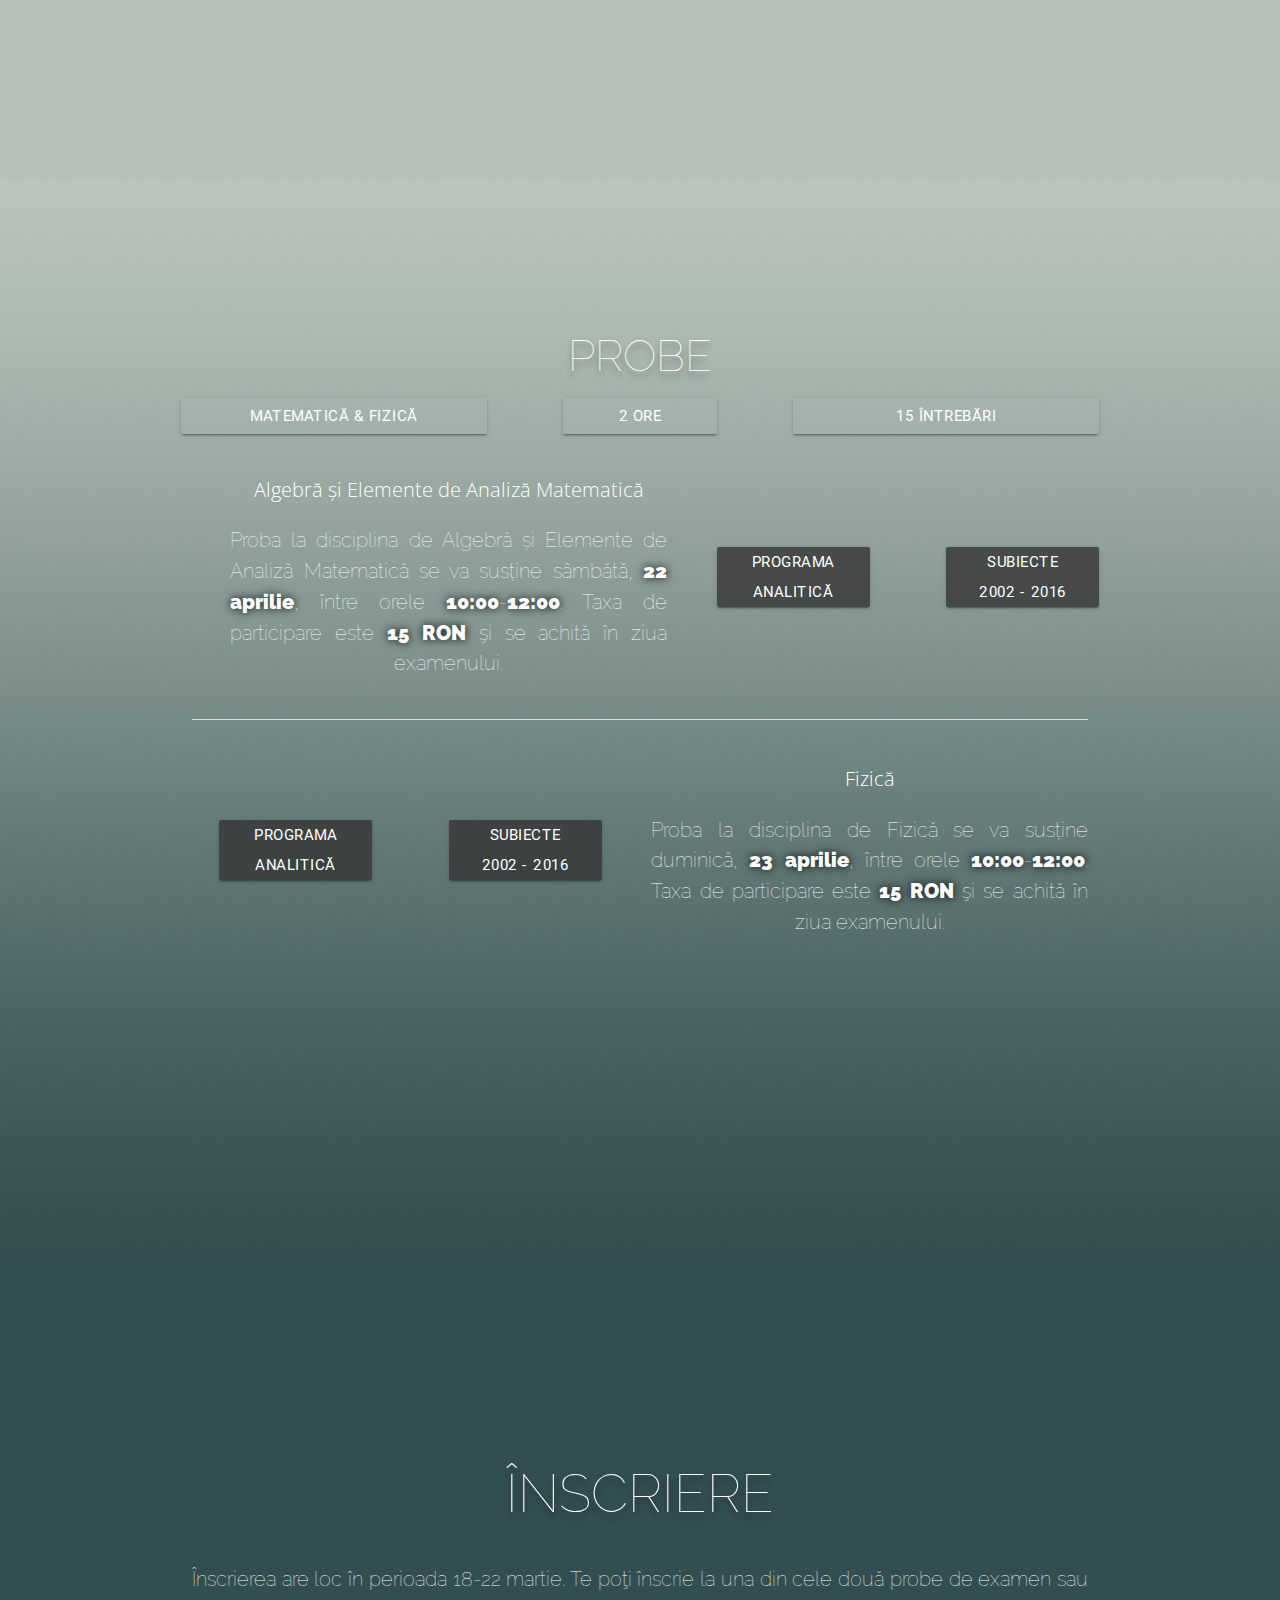
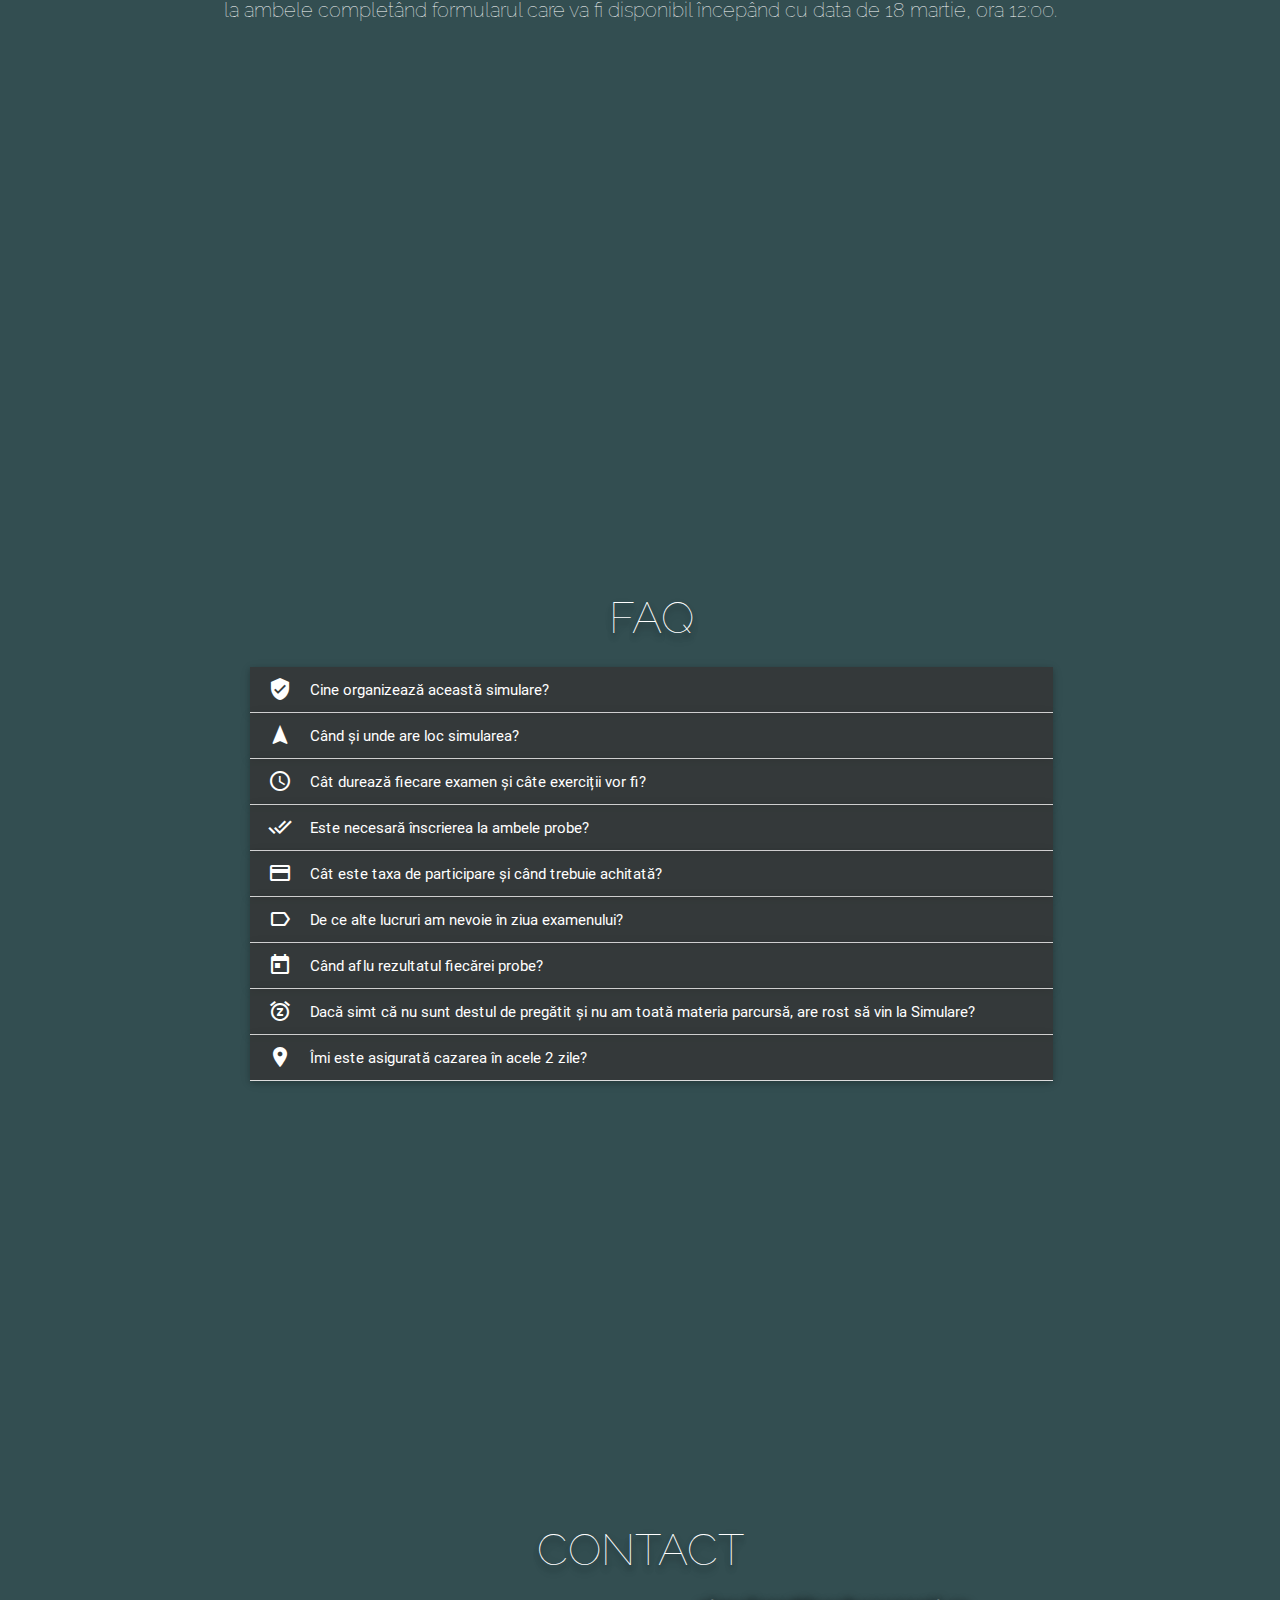
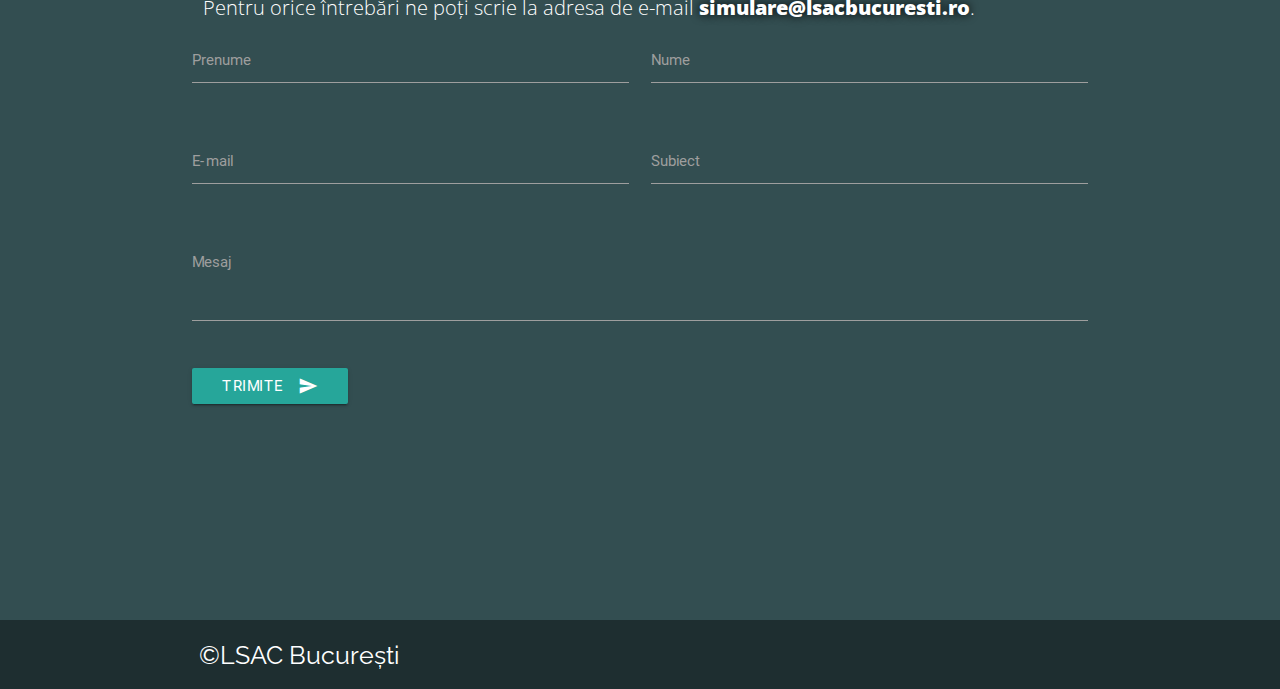
==== commit 05b113a6: "Almost final form" ====
--- a/index.html
+++ b/index.html
@@ -54,7 +54,7 @@
                     <h5 class="center white-text">22-23 aprilie</h5>
                 </div>
             </div>
-            <a href="https://www.google.ro/maps/place/Facultatea+de+Automatic%C4%83+%C8%99i+Calculatoare/@44.4357327,26.0455634,17z/data=!3m1!4b1!4m5!3m4!1s0x40b201ebafcdf7a3:0xeafb513bd76c5277!8m2!3d44.4357327!4d26.0477521?hl=ro">
+            <a target="_blank" href="https://www.google.ro/maps/place/Facultatea+de+Automatic%C4%83+%C8%99i+Calculatoare/@44.4357327,26.0455634,17z/data=!3m1!4b1!4m5!3m4!1s0x40b201ebafcdf7a3:0xeafb513bd76c5277!8m2!3d44.4357327!4d26.0477521?hl=ro">
                 <div class="col s12 m4 l4">
                     <div class="icon-block">
                         <h2 class="center white-text"><i class="material-icons">location_on</i></h2>
@@ -87,15 +87,11 @@
 
         </section>
 
-        <section class="container full-page valign-wrapper row" id="faq">
+        <section class="container row full-page valign-wrapper" id="faq">
 
         </section>
 
-        <section class="container" id="feedback">
-
-        </section>
-
-        <section class="container full-page valign-wrapper" id="contact">
+        <section class="container row full-page valign-wrapper" id="contact">
 
         </section>
     </div>
@@ -113,5 +109,15 @@
         <script src="js/materialize.js"></script>
         <script src="js/init.js"></script>
 
+        <script>
+            (function(i,s,o,g,r,a,m){i['GoogleAnalyticsObject']=r;i[r]=i[r]||function(){
+            (i[r].q=i[r].q||[]).push(arguments)},i[r].l=1*new Date();a=s.createElement(o),
+            m=s.getElementsByTagName(o)[0];a.async=1;a.src=g;m.parentNode.insertBefore(a,m)
+            })(window,document,'script','https://www.google-analytics.com/analytics.js','ga');
+
+            ga('create', 'UA-75350972-4', 'auto');
+            ga('send', 'pageview');
+        </script>
+
 </body>
 </html>
--- a/css/style.css
+++ b/css/style.css
@@ -65,13 +65,27 @@
 }
 
 .raleway-text {
+    font-weight: 100;
     text-align: justify;
     font-family: 'Raleway', sans-serif;
 }
+
 .open-sans-text {
+    font-weight: 100;
     text-align: justify;
     font-family: 'Open Sans', sans-serif;
 }
+
+.open-sans-text b {
+    font-weight: 900;
+    text-shadow: 0px 0px 10px black;
+}
+
+.raleway-text b {
+    font-weight: 900;
+    text-shadow: 0px 0px 10px black;
+}
+
 .text-normal {
     font-size: 16px;
 }
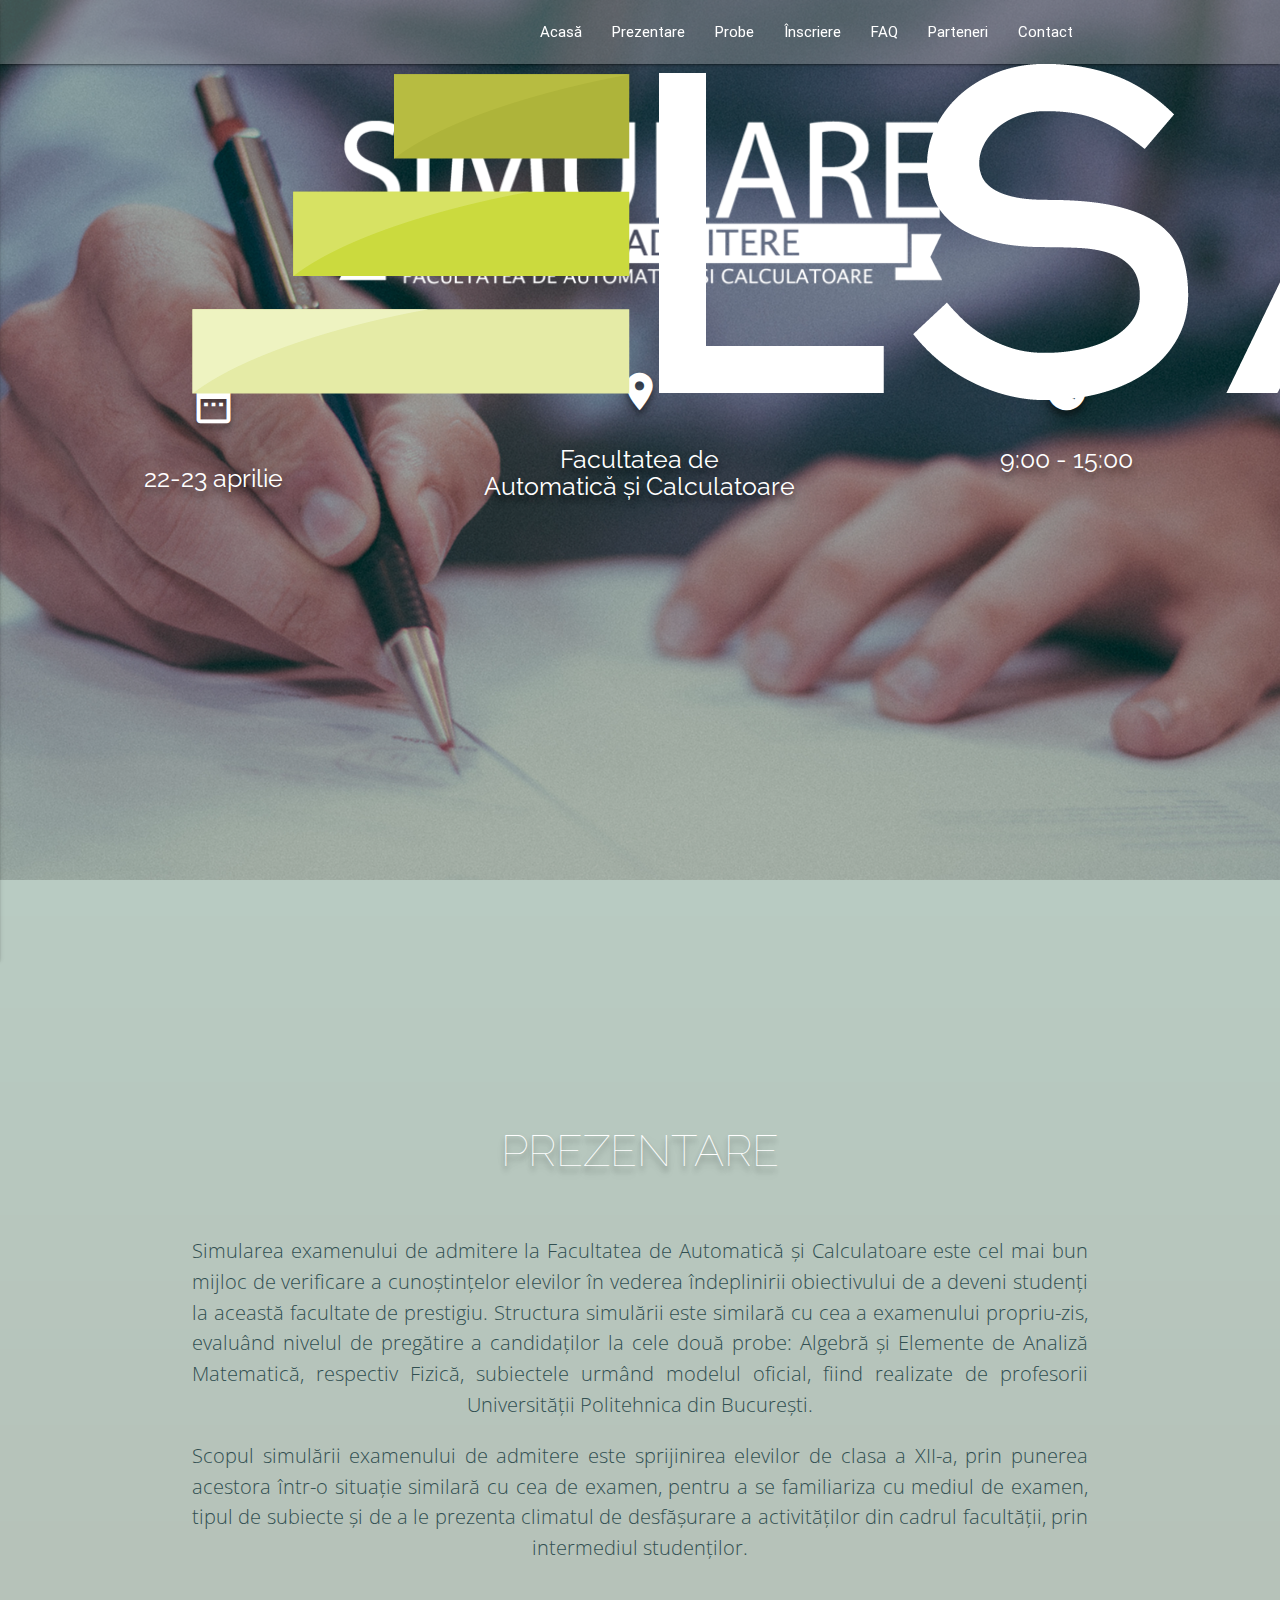
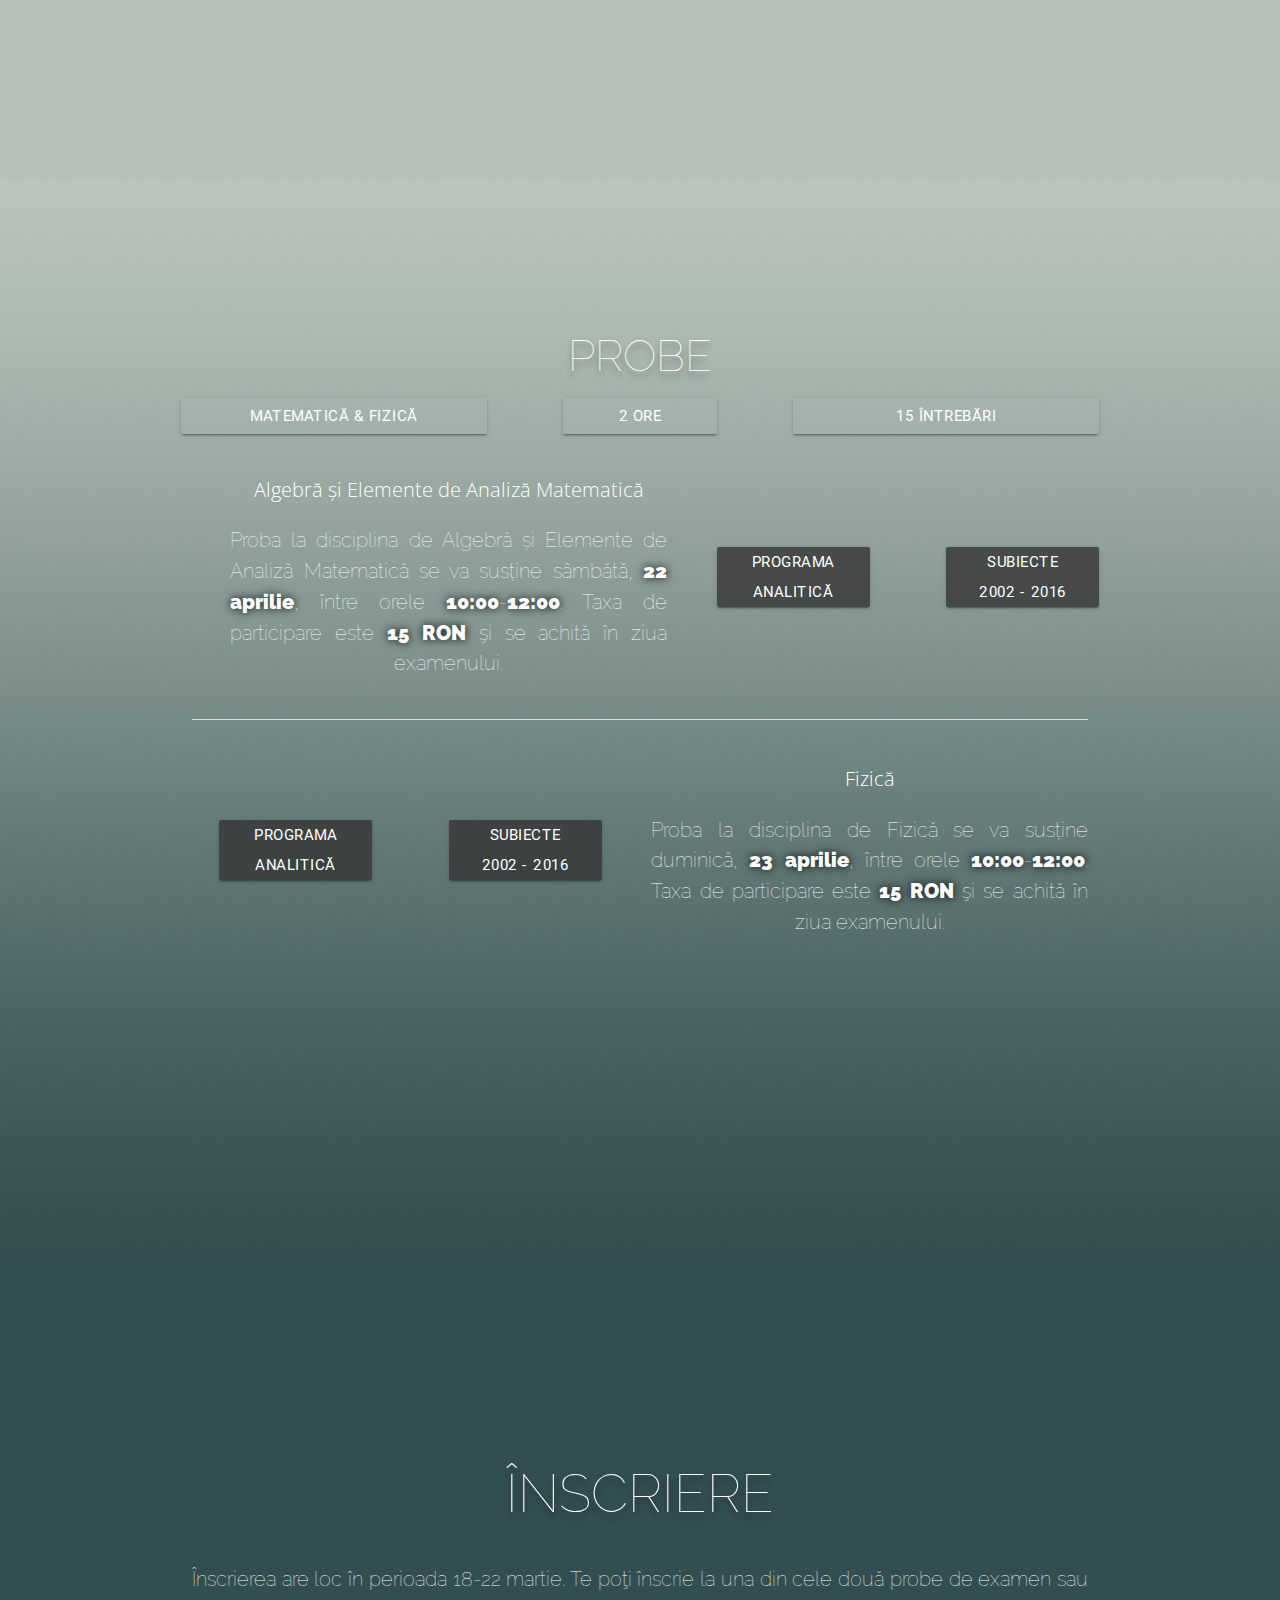
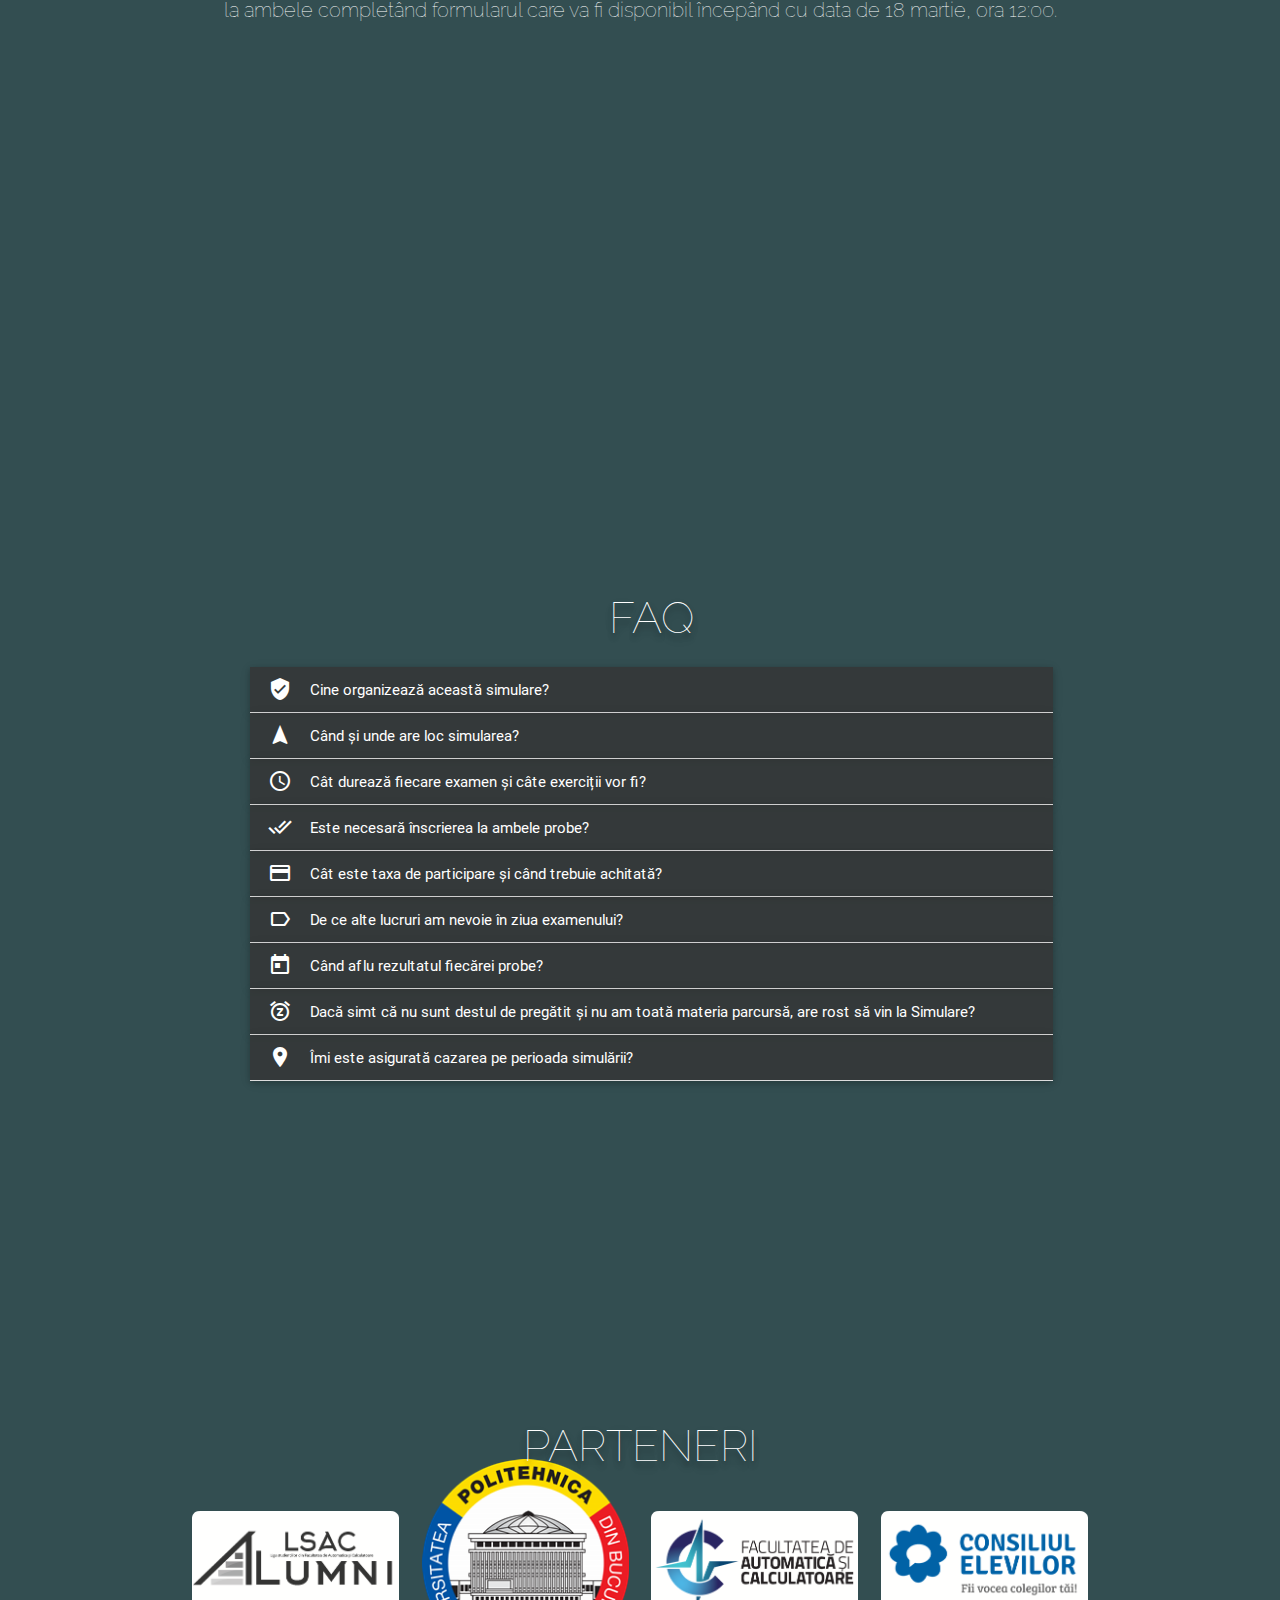
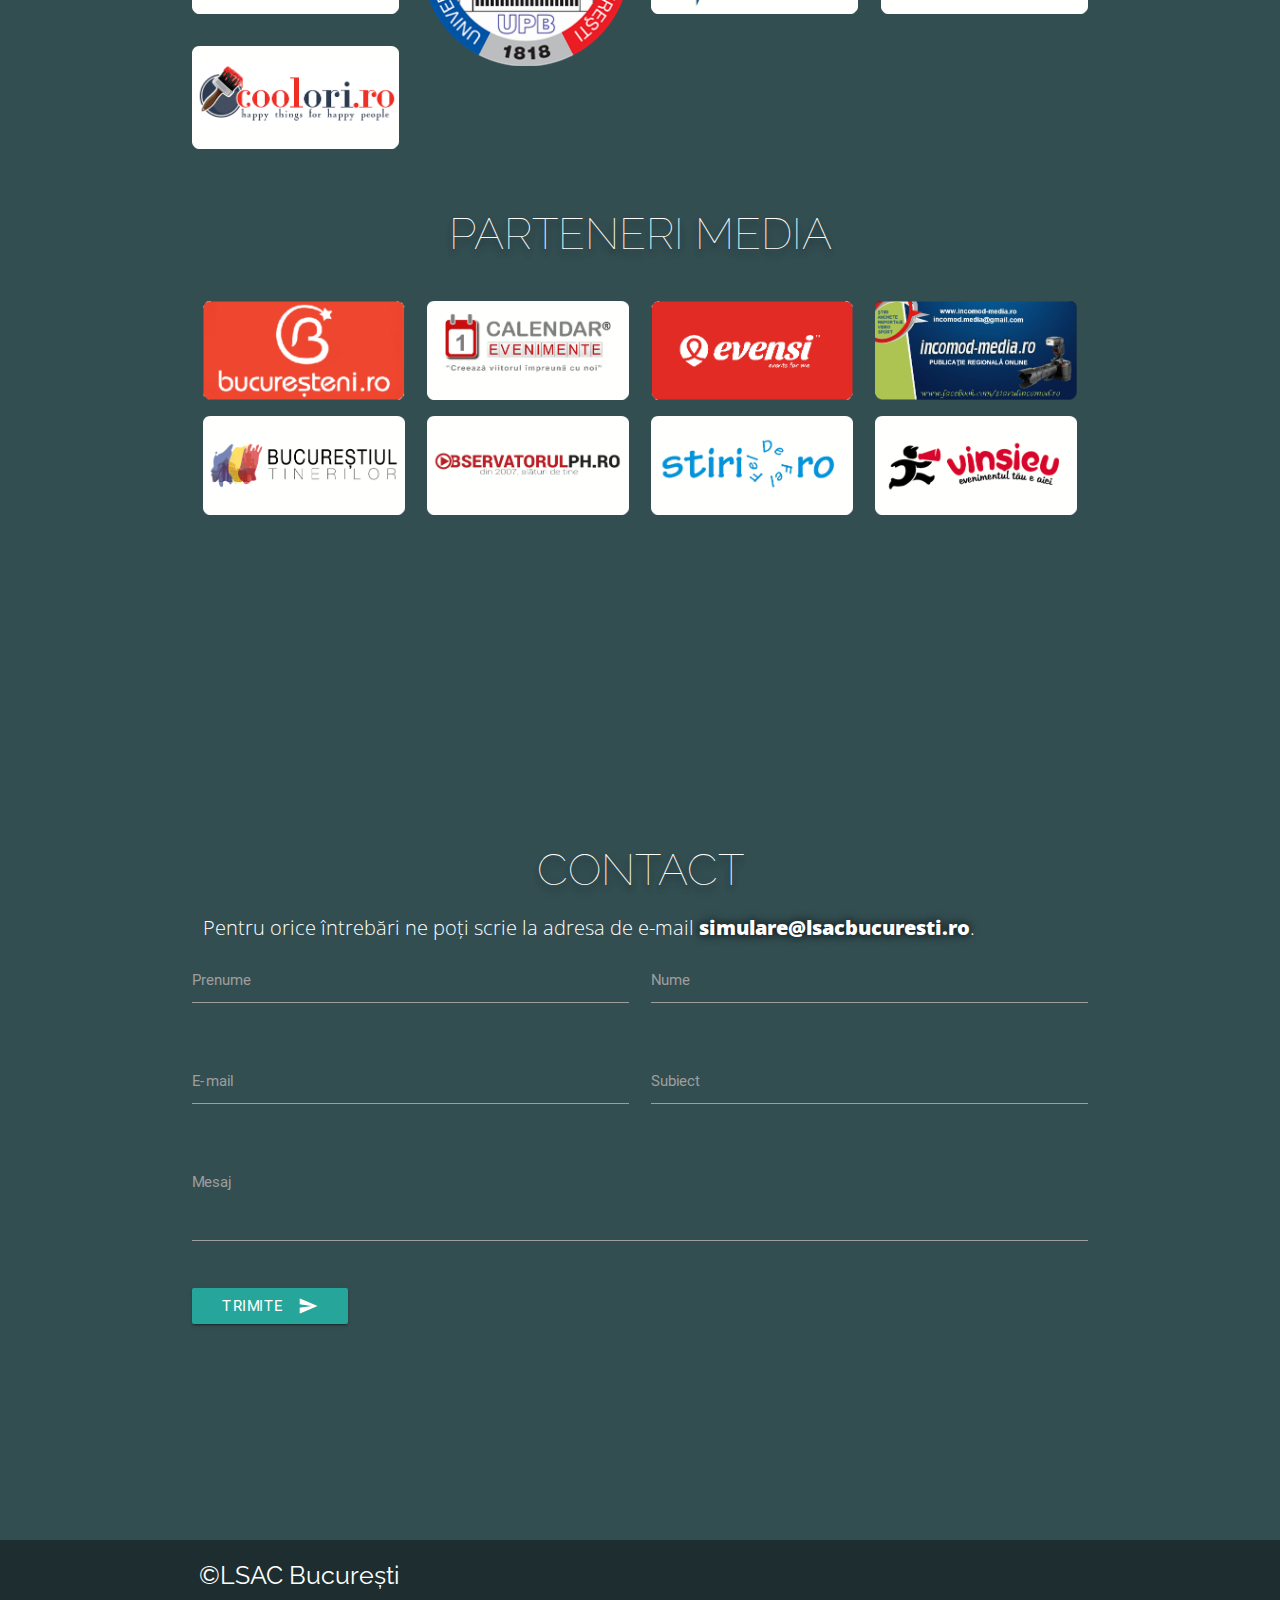
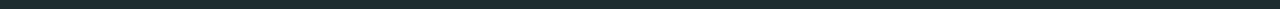
==== commit 798d5657: "Added sponsors & parteners" ====
--- a/index.html
+++ b/index.html
@@ -23,6 +23,7 @@
                 <li><a href="#probe">Probe</a></li>
                 <li><a href="#inscriere">Înscriere</a></li>
                 <li><a href="#faq">FAQ</a></li>
+                <li><a href="#parteneri">Parteneri</a></li>
                 <!--<li><a href="#feedback">Feedback</a></li>-->
                 <li><a href="#contact">Contact</a></li>
             </ul>
@@ -33,6 +34,7 @@
                 <li><a href="#probe">Probe</a></li>
                 <li><a href="#inscriere">Înscriere</a></li>
                 <li><a href="#faq">FAQ</a></li>
+                <li><a href="#parteneri">Parteneri</a></li>
                 <!--<li><a href="#feedback">Feedback</a></li>-->
                 <li><a href="#contact">Contact</a></li>
             </ul>
@@ -91,6 +93,10 @@
 
         </section>
 
+        <section class="container row full-page valign-wrapper" id="parteneri">
+
+        </section>
+
         <section class="container row full-page valign-wrapper" id="contact">
 
         </section>
--- a/css/style.css
+++ b/css/style.css
@@ -45,6 +45,10 @@
 }
 .dark-text {
     color: rgba(52,52,52,0.8);
+}
+
+.dark-green-text {
+    color: #314f51;
 }
 
 .white-black-text {
@@ -148,3 +152,12 @@
   z-index: -1;
   background: black;
 }
+
+.img-banner {
+    height:7rem;
+    margin-bottom:10px;
+}
+
+.img-logo {
+    width:100%;
+}
